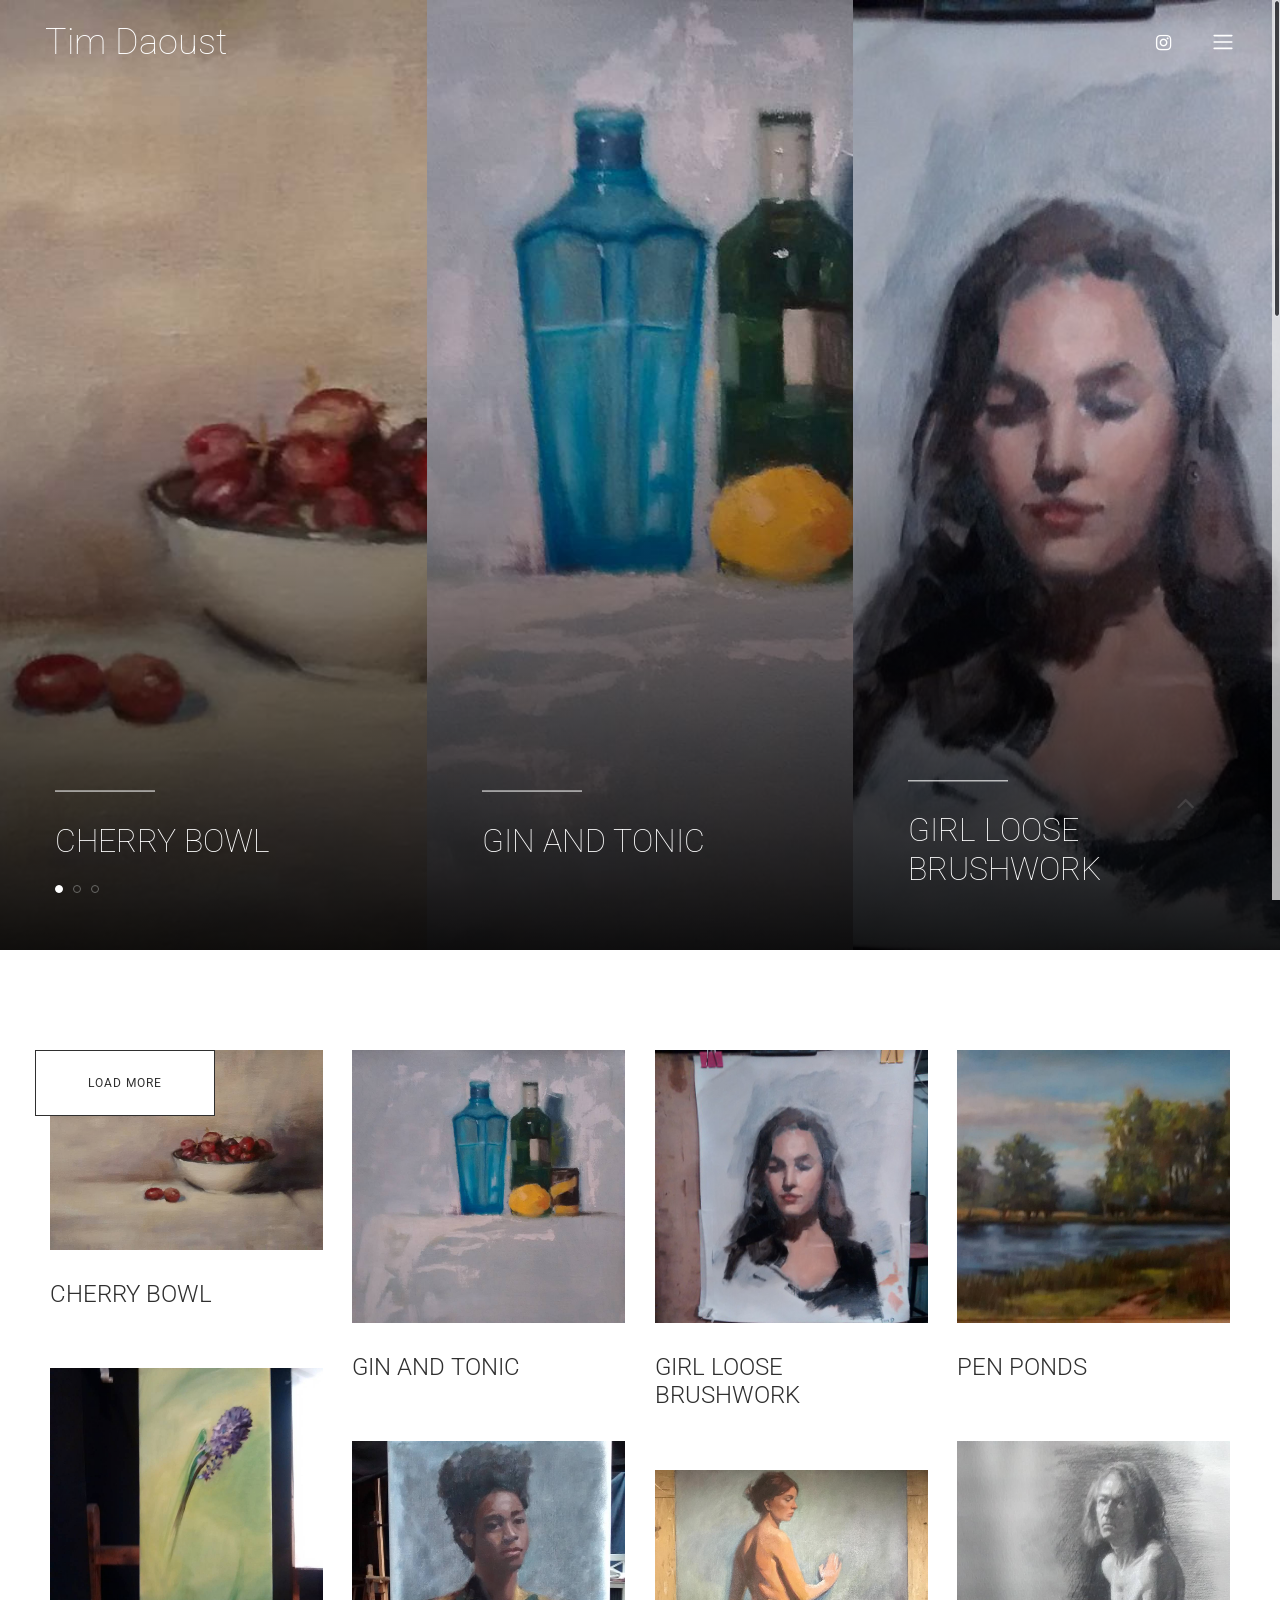
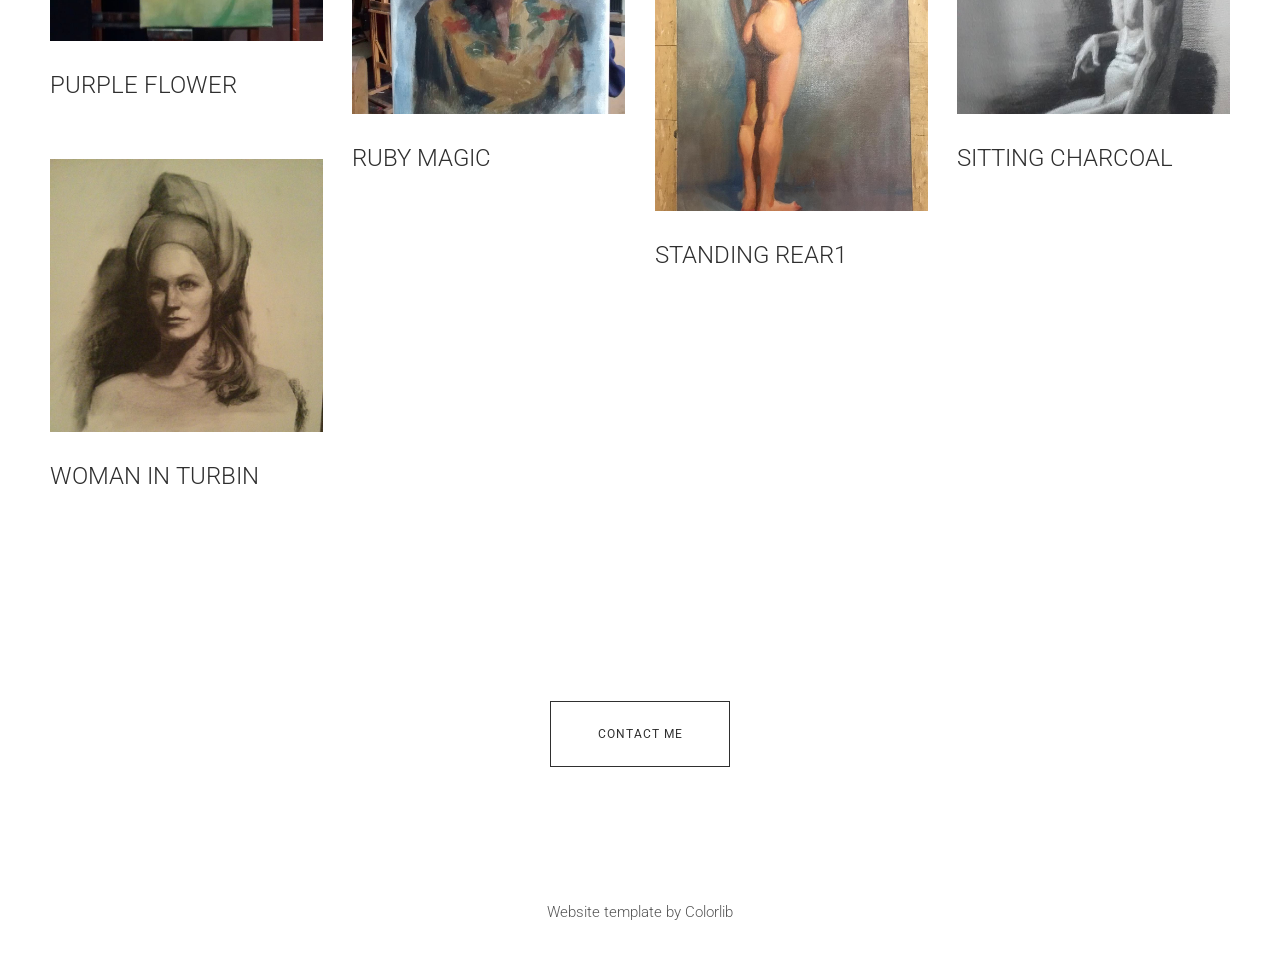
==== index.html @ 70761bc1 "Update website with better gallery support" ====
<!DOCTYPE html>
<html lang="en">

<head>
    <meta charset="UTF-8">
    <meta name="description" content="">
    <meta http-equiv="X-UA-Compatible" content="IE=edge">
    <meta name="viewport" content="width=device-width, initial-scale=1, shrink-to-fit=no">
    <!-- The above 4 meta tags *must* come first in the head; any other head content must come *after* these tags -->

    <!-- Title  -->
    <title>Tim Daoust</title>

    <!-- Favicon  -->
    <link rel="icon" href="img/core-img/favicon.ico">

    <!-- Style CSS -->
    <link rel="stylesheet" href="style.css">

</head>

<body>
    <!-- Preloader Start -->
    <div id="preloader">
        <div class="preload-content">
            <div id="sonar-load"></div>
        </div>
    </div>
    <!-- Preloader End -->

    <!-- Grids -->
    <div class="grids d-flex justify-content-between">
        <div class="grid1"></div>
        <div class="grid2"></div>
        <div class="grid3"></div>
        <div class="grid4"></div>
        <div class="grid5"></div>
        <div class="grid6"></div>
        <div class="grid7"></div>
        <div class="grid8"></div>
        <div class="grid9"></div>
    </div>

    <!-- ***** Main Menu Area Start ***** -->

    <div class="mainMenu d-flex align-items-center justify-content-between">
        <!-- Close Icon -->
        <div class="closeIcon">
            <i class="ti-close" aria-hidden="true"></i>
        </div>
        <!-- Logo Area -->
        <div class="logo-area">
            <a href="index.html">Tim Daoust</a>
        </div>
        <!-- Nav -->
        <div class="sonarNav wow fadeInUp" data-wow-delay="1s">
            <nav>
                <ul>
                    <li class="nav-item active">
                        <a class="nav-link" href="index.html">Home</a>
                    </li>
                    <li class="nav-item">
                        <a class="nav-link" href="about-me.html">About Me</a>
                    </li>
                    <li class="nav-item">
                        <a class="nav-link" href="services.html">Services</a>
                    </li>
                    <li class="nav-item">
                        <a class="nav-link" href="portfolio.html">Portfolio</a>
                    </li>
                    <li class="nav-item">
                        <a class="nav-link" href="contact.html">Contact</a>
                    </li>
                </ul>
            </nav>
        </div>
        <!-- Copwrite Text -->
        <div class="copywrite-text">
            <p><!-- Link back to Colorlib can't be removed. Template is licensed under CC BY 3.0. -->
 Website template by <a href="https://colorlib.com" target="_blank">Colorlib</a> under <a href="https://creativecommons.org/licenses/by-nc/3.0/us/" target="_blank"> CC 3.0 </a>.  
<!-- Link back to Colorlib can't be removed. Template is licensed under CC BY 3.0. -->
</p>
        </div>
    </div>
        <!-- ***** Main Menu Area End ***** -->

    <!-- ***** Header Area Start ***** -->

<header class="header-area">
        <div class="container-fluid">
            <div class="row">
                <div class="col-12">
                    <div class="menu-area d-flex justify-content-between">
                        <!-- Logo Area  -->
                        <div class="logo-area">
                            <a href="index.html">Tim Daoust</a>
                        </div>

                        <div class="menu-content-area d-flex align-items-center">
                            <!-- Header Social Area -->
                            <div class="header-social-area d-flex align-items-center">
                                <a href="#" data-toggle="tooltip" data-placement="bottom" title="Instagram"><i class="fa fa-instagram" aria-hidden="true"></i></a>
                            </div>
                            <!-- Menu Icon -->
                            <span class="navbar-toggler-icon" id="menuIcon"></span>
                        </div>
                    </div>
                </div>
            </div>
        </div>
    </header>    
    <!-- ***** Header Area End ***** -->

    <!-- ***** Hero Area Start ***** -->
    <section class="hero-area">
        <div class="hero-slides owl-carousel">


            <!-- Single Hero Slide -->
            <div class="single-hero-slide bg-img slide-background-overlay" style="background-image: url(img/portfolio-img/main_header/cherry_bowl.jpg);">
                <div class="container h-100">
                    <div class="row h-100 align-items-end">
                        <div class="col-12">
                            <div class="hero-slides-content">
                                <div class="line"></div>
                                <h2>CHERRY BOWL</h2>
                                <p> Details about this image</p>
                            </div>
                        </div>
                    </div>
                </div>
            </div>
            <!-- Single Hero Slide -->
            <div class="single-hero-slide bg-img slide-background-overlay" style="background-image: url(img/portfolio-img/main_header/gin_and_tonic.jpg);">
                <div class="container h-100">
                    <div class="row h-100 align-items-end">
                        <div class="col-12">
                            <div class="hero-slides-content">
                                <div class="line"></div>
                                <h2>GIN AND TONIC</h2>
                                <p> Details about this image</p>
                            </div>
                        </div>
                    </div>
                </div>
            </div>
            <!-- Single Hero Slide -->
            <div class="single-hero-slide bg-img slide-background-overlay" style="background-image: url(img/portfolio-img/main_header/girl_loose_brushwork.jpg);">
                <div class="container h-100">
                    <div class="row h-100 align-items-end">
                        <div class="col-12">
                            <div class="hero-slides-content">
                                <div class="line"></div>
                                <h2>GIRL LOOSE BRUSHWORK</h2>
                                <p> Details about this image</p>
                            </div>
                        </div>
                    </div>
                </div>
            </div>
            <!-- Single Hero Slide -->
            <div class="single-hero-slide bg-img slide-background-overlay" style="background-image: url(img/portfolio-img/main_header/pen_ponds.jpg);">
                <div class="container h-100">
                    <div class="row h-100 align-items-end">
                        <div class="col-12">
                            <div class="hero-slides-content">
                                <div class="line"></div>
                                <h2>PEN PONDS</h2>
                                <p> Details about this image</p>
                            </div>
                        </div>
                    </div>
                </div>
            </div>
            <!-- Single Hero Slide -->
            <div class="single-hero-slide bg-img slide-background-overlay" style="background-image: url(img/portfolio-img/main_header/purple_flower.jpg);">
                <div class="container h-100">
                    <div class="row h-100 align-items-end">
                        <div class="col-12">
                            <div class="hero-slides-content">
                                <div class="line"></div>
                                <h2>PURPLE FLOWER</h2>
                                <p> Details about this image</p>
                            </div>
                        </div>
                    </div>
                </div>
            </div>
            <!-- Single Hero Slide -->
            <div class="single-hero-slide bg-img slide-background-overlay" style="background-image: url(img/portfolio-img/main_header/ruby_magic.jpg);">
                <div class="container h-100">
                    <div class="row h-100 align-items-end">
                        <div class="col-12">
                            <div class="hero-slides-content">
                                <div class="line"></div>
                                <h2>RUBY MAGIC</h2>
                                <p> Details about this image</p>
                            </div>
                        </div>
                    </div>
                </div>
            </div>
            <!-- Single Hero Slide -->
            <div class="single-hero-slide bg-img slide-background-overlay" style="background-image: url(img/portfolio-img/main_header/sitting_charcoal.jpg);">
                <div class="container h-100">
                    <div class="row h-100 align-items-end">
                        <div class="col-12">
                            <div class="hero-slides-content">
                                <div class="line"></div>
                                <h2>SITTING CHARCOAL</h2>
                                <p> Details about this image</p>
                            </div>
                        </div>
                    </div>
                </div>
            </div>
            <!-- Single Hero Slide -->
            <div class="single-hero-slide bg-img slide-background-overlay" style="background-image: url(img/portfolio-img/main_header/standing_rear1.jpg);">
                <div class="container h-100">
                    <div class="row h-100 align-items-end">
                        <div class="col-12">
                            <div class="hero-slides-content">
                                <div class="line"></div>
                                <h2>STANDING REAR1</h2>
                                <p> Details about this image</p>
                            </div>
                        </div>
                    </div>
                </div>
            </div>
            <!-- Single Hero Slide -->
            <div class="single-hero-slide bg-img slide-background-overlay" style="background-image: url(img/portfolio-img/main_header/woman_in_turbin.jpg);">
                <div class="container h-100">
                    <div class="row h-100 align-items-end">
                        <div class="col-12">
                            <div class="hero-slides-content">
                                <div class="line"></div>
                                <h2>WOMAN IN TURBIN</h2>
                                <p> Details about this image</p>
                            </div>
                        </div>
                    </div>
                </div>
            </div>


        </div>
    </section>
    <!-- ***** Hero Area End ***** -->

    <!-- ***** Portfolio Area Start ***** -->
    <section class="sonar-projects-area" id="projects">
        <div class="container-fluid">
            <div class="row sonar-portfolio">


                <!-- Single gallery Item -->
                <div class="col-12 col-sm-6 col-lg-3 single_gallery_item landscapes studio wow fadeInUpBig" data-wow-delay="300ms">
                    <a class="gallery-img" href="img/portfolio-img/main_portfolio/cherry_bowl.jpg"><img src="img/portfolio-img/main_portfolio/cherry_bowl.jpg" alt=""></a>
                    <!-- Gallery Content -->
                    <div class="gallery-content">
                        <h4>CHERRY BOWL</h4>
                        <p></p>
                    </div>
                </div>	
                <!-- Single gallery Item -->
                <div class="col-12 col-sm-6 col-lg-3 single_gallery_item landscapes studio wow fadeInUpBig" data-wow-delay="300ms">
                    <a class="gallery-img" href="img/portfolio-img/main_portfolio/gin_and_tonic.jpg"><img src="img/portfolio-img/main_portfolio/gin_and_tonic.jpg" alt=""></a>
                    <!-- Gallery Content -->
                    <div class="gallery-content">
                        <h4>GIN AND TONIC</h4>
                        <p></p>
                    </div>
                </div>	
                <!-- Single gallery Item -->
                <div class="col-12 col-sm-6 col-lg-3 single_gallery_item landscapes studio wow fadeInUpBig" data-wow-delay="300ms">
                    <a class="gallery-img" href="img/portfolio-img/main_portfolio/girl_loose_brushwork.jpg"><img src="img/portfolio-img/main_portfolio/girl_loose_brushwork.jpg" alt=""></a>
                    <!-- Gallery Content -->
                    <div class="gallery-content">
                        <h4>GIRL LOOSE BRUSHWORK</h4>
                        <p></p>
                    </div>
                </div>	
                <!-- Single gallery Item -->
                <div class="col-12 col-sm-6 col-lg-3 single_gallery_item landscapes studio wow fadeInUpBig" data-wow-delay="300ms">
                    <a class="gallery-img" href="img/portfolio-img/main_portfolio/pen_ponds.jpg"><img src="img/portfolio-img/main_portfolio/pen_ponds.jpg" alt=""></a>
                    <!-- Gallery Content -->
                    <div class="gallery-content">
                        <h4>PEN PONDS</h4>
                        <p></p>
                    </div>
                </div>	
                <!-- Single gallery Item -->
                <div class="col-12 col-sm-6 col-lg-3 single_gallery_item landscapes studio wow fadeInUpBig" data-wow-delay="300ms">
                    <a class="gallery-img" href="img/portfolio-img/main_portfolio/purple_flower.jpg"><img src="img/portfolio-img/main_portfolio/purple_flower.jpg" alt=""></a>
                    <!-- Gallery Content -->
                    <div class="gallery-content">
                        <h4>PURPLE FLOWER</h4>
                        <p></p>
                    </div>
                </div>	
                <!-- Single gallery Item -->
                <div class="col-12 col-sm-6 col-lg-3 single_gallery_item landscapes studio wow fadeInUpBig" data-wow-delay="300ms">
                    <a class="gallery-img" href="img/portfolio-img/main_portfolio/ruby_magic.jpg"><img src="img/portfolio-img/main_portfolio/ruby_magic.jpg" alt=""></a>
                    <!-- Gallery Content -->
                    <div class="gallery-content">
                        <h4>RUBY MAGIC</h4>
                        <p></p>
                    </div>
                </div>	
                <!-- Single gallery Item -->
                <div class="col-12 col-sm-6 col-lg-3 single_gallery_item landscapes studio wow fadeInUpBig" data-wow-delay="300ms">
                    <a class="gallery-img" href="img/portfolio-img/main_portfolio/sitting_charcoal.jpg"><img src="img/portfolio-img/main_portfolio/sitting_charcoal.jpg" alt=""></a>
                    <!-- Gallery Content -->
                    <div class="gallery-content">
                        <h4>SITTING CHARCOAL</h4>
                        <p></p>
                    </div>
                </div>	
                <!-- Single gallery Item -->
                <div class="col-12 col-sm-6 col-lg-3 single_gallery_item landscapes studio wow fadeInUpBig" data-wow-delay="300ms">
                    <a class="gallery-img" href="img/portfolio-img/main_portfolio/standing_rear1.jpg"><img src="img/portfolio-img/main_portfolio/standing_rear1.jpg" alt=""></a>
                    <!-- Gallery Content -->
                    <div class="gallery-content">
                        <h4>STANDING REAR1</h4>
                        <p></p>
                    </div>
                </div>	
                <!-- Single gallery Item -->
                <div class="col-12 col-sm-6 col-lg-3 single_gallery_item landscapes studio wow fadeInUpBig" data-wow-delay="300ms">
                    <a class="gallery-img" href="img/portfolio-img/main_portfolio/woman_in_turbin.jpg"><img src="img/portfolio-img/main_portfolio/woman_in_turbin.jpg" alt=""></a>
                    <!-- Gallery Content -->
                    <div class="gallery-content">
                        <h4>WOMAN IN TURBIN</h4>
                        <p></p>
                    </div>
                </div>	


            <div class="row">
                <div class="col-12 text-center">
                    <a href="#" class="btn sonar-btn">Load More</a>
                </div>
            </div>
        </div>
    </section>
    <!-- ***** Portfolio Area End ***** -->

    <!-- ***** Call to Action Area Start ***** -->
    <div class="sonar-call-to-action-area section-padding-0-100">
        <div class="backEnd-content">
            <h2></h2>
        </div>
        <div class="container">
            <div class="row">
                <div class="col-12">
                    <div class="call-to-action-content wow fadeInUp" data-wow-delay="0.5s">
                        <a href="mailto:tim.daoust@gmail.com" class="btn sonar-btn mt-100">contact me</a>
                    </div>
                </div>
            </div>
        </div>
    </div>
    <!-- ***** Call to Action Area End ***** -->

    <!-- ***** Footer Area Start ***** -->
    <footer class="footer-area">
        <div class="container">
            <div class="row">
                <div class="col-12">
                    <!-- Copywrite Text -->
                    <div class="copywrite-text">
                        <p><!-- Link back to Colorlib can't be removed. Template is licensed under CC BY 3.0. -->
Website template by <a href="https://colorlib.com" target="_blank">Colorlib</a>
<!-- Link back to Colorlib can't be removed. Template is licensed under CC BY 3.0. -->
</p>
                    </div>
                </div>
            </div>
        </div>
    </footer>
    <!-- ***** Footer Area End ***** -->

    <!-- jQuery (Necessary for All JavaScript Plugins) -->
    <script src="js/jquery/jquery-2.2.4.min.js"></script>
    <!-- Popper js -->
    <script src="js/popper.min.js"></script>
    <!-- Bootstrap js -->
    <script src="js/bootstrap.min.js"></script>
    <!-- Plugins js -->
    <script src="js/plugins.js"></script>
    <!-- Active js -->
    <script src="js/active.js"></script>

</body>

</html>
---- style.css ----
/* [ -- Master Stylesheet -- ] */
/* ----------------------------------------------------------
:: Template Name: Sonar - Photography Template
:: Author: Colorlib
:: Author URL: https://colorlib.com
:: Version: 1.0
:: Created: March 09, 2018
:: Last Updated: March 09, 2018
---------------------------------------------------------- */
/* Variables */
/* mixin */
/* :: Import Fonts */
@import url("https://fonts.googleapis.com/css?family=Roboto:100,300,400,500,700");
/* :: Import All CSS */
@import url(css/bootstrap.min.css);
@import url(css/animate.css);
@import url(css/owl.carousel.css);
@import url(css/magnific-popup.css);
@import url(css/font-awesome.min.css);
@import url(css/themify-icons.css);
/* :: Base CSS */
* {
  margin: 0;
  padding: 0; }

body {
  font-family: "Roboto", sans-serif; }

h1,
h2,
h3,
h4,
h5,
h6 {
  color: #2f2f2f;
  font-weight: 300; }

p {
  color: #565656;
  font-size: 15px;
  line-height: 2;
  font-weight: 100; }

a {
  -webkit-transition-duration: 500ms;
  transition-duration: 500ms;
  text-decoration: none;
  outline: none;
  font-size: 14px;
  font-weight: 700; }
  a:hover, a:focus {
    -webkit-transition-duration: 500ms;
    transition-duration: 500ms;
    text-decoration: none;
    outline: none;
    font-size: 12px;
    font-weight: 400; }

#preloader {
  display: -webkit-box;
  display: -ms-flexbox;
  display: flex;
  -webkit-box-align: center;
  -ms-flex-align: center;
  -ms-grid-row-align: center;
  align-items: center;
  -webkit-box-pack: center;
  -ms-flex-pack: center;
  justify-content: center;
  background-color: #232323;
  position: fixed;
  width: 100%;
  height: 100%;
  z-index: 1000000; }

#sonar-load {
  width: 70px;
  height: 70px;
  border-radius: 50%;
  border: 3px;
  border-style: solid;
  border-color: transparent;
  border-top-color: #f8f5f5;
  -webkit-animation: sonar 2400ms linear infinite;
  animation: sonar 2400ms linear infinite;
  z-index: 999; }
  #sonar-load:before {
    content: "";
    position: absolute;
    top: 7.5px;
    left: 7.5px;
    right: 7.5px;
    bottom: 7.5px;
    border-radius: 50%;
    border: 3px;
    border-style: solid;
    border-color: transparent;
    border-top-color: #f8f5f5;
    -webkit-animation: sonar 2700ms linear infinite;
    animation: sonar 2700ms linear infinite; }
  #sonar-load:after {
    content: "";
    position: absolute;
    top: 20px;
    left: 20px;
    right: 20px;
    bottom: 20px;
    border-radius: 50%;
    border: 3px;
    border-style: solid;
    border-color: transparent;
    border-top-color: #f8f5f5;
    -webkit-animation: sonar 1800ms linear infinite;
    animation: sonar 1800ms linear infinite; }

@-webkit-keyframes sonar {
  0% {
    -webkit-transform: rotate(0deg);
    transform: rotate(0deg); }
  100% {
    -webkit-transform: rotate(360deg);
    transform: rotate(360deg); } }
@keyframes sonar {
  0% {
    -webkit-transform: rotate(0deg);
    transform: rotate(0deg); }
  100% {
    -webkit-transform: rotate(360deg);
    transform: rotate(360deg); } }
ul,
ol {
  margin: 0; }
  ul li,
  ol li {
    list-style: none; }

img {
  height: auto;
  max-width: 100%; }

.sonar-table {
  display: table;
  z-index: 9;
  position: absolute;
  width: 100%;
  height: 100%;
  margin: 0; }

.sonar-table-cell {
  display: table-cell;
  vertical-align: middle; }

.mt-15 {
  margin-top: 15px; }

.mt-30 {
  margin-top: 30px; }

.mt-50 {
  margin-top: 50px; }

.mt-70 {
  margin-top: 70px; }

.mt-100 {
  margin-top: 100px; }

.mb-15 {
  margin-bottom: 15px; }

.mb-30 {
  margin-bottom: 30px; }

.mb-50 {
  margin-bottom: 50px; }

.ml-15 {
  margin-left: 15px; }

.ml-30 {
  margin-left: 30px; }

.mr-15 {
  margin-right: 15px; }

.mr-30 {
  margin-right: 30px; }

.mb-70 {
  margin-bottom: 70px; }

.mb-100 {
  margin-bottom: 100px; }

.mt-230 {
  margin-top: 230px; }
  @media only screen and (max-width: 767px) {
    .mt-230 {
      margin-top: 100px; } }

.bg-img {
  background-position: center center;
  background-size: cover;
  background-repeat: no-repeat; }

.bg-transparent {
  background-color: transparent; }

.font-bold {
  font-weight: 700; }

.font-light {
  font-weight: 300; }

.height-500 {
  height: 500px !important; }

.height-600 {
  height: 600px !important; }

.height-700 {
  height: 700px !important; }

.height-800 {
  height: 800px !important; }

.mfp-wrap {
  z-index: 100000; }

.mfp-image-holder .mfp-close,
.mfp-iframe-holder .mfp-close {
  color: #ffffff;
  right: -30px;
  padding-right: 0;
  width: 30px;
  height: 30px;
  line-height: 25px;
  text-align: center;
  border: 2px solid #ffffff;
  border-radius: 50%;
  top: 10px; }

#scrollUp {
  background-color: #232323;
  border-radius: 50%;
  bottom: 60px;
  right: 60px;
  box-shadow: 0 2px 6px 0 rgba(0, 0, 0, 0.3);
  color: #ffffff;
  font-size: 30px;
  height: 70px;
  text-align: center;
  width: 70px;
  line-height: 66px;
  -webkit-transition-duration: 500ms;
  transition-duration: 500ms; }
  #scrollUp:hover {
    background-color: #192a56; }
  @media only screen and (min-width: 768px) and (max-width: 991px) {
    #scrollUp {
      bottom: 30px;
      right: 30px;
      height: 50px;
      width: 50px;
      line-height: 46px; } }
  @media only screen and (max-width: 767px) {
    #scrollUp {
      bottom: 30px;
      right: 30px;
      height: 50px;
      width: 50px;
      line-height: 46px; } }

.section-padding-100 {
  padding: 100px 0; }

.section-padding-50 {
  padding: 50px 0; }

.section-padding-50-0 {
  padding: 50px 0 0 0; }

.section-padding-100-70 {
  padding: 100px 0 70px; }

.section-padding-100-50 {
  padding: 100px 0 50px; }

.section-padding-100-0 {
  padding: 100px 0 0; }

.section-padding-0-100 {
  padding: 0 0 100px; }

.section-padding-100-20 {
  padding: 100px 0 20px 0; }

.bg-gray {
  background-color: #f8f5f5; }

.nicescroll-rails {
  z-index: 999999 !important; }

.section-heading {
  text-align: center;
  margin-bottom: 80px;
  position: relative;
  z-index: 1; }
  .section-heading .line {
    width: 100px;
    height: 1px;
    background-color: #232323;
    margin-bottom: 30px;
    display: block; }
  .section-heading h2 {
    font-size: 48px;
    margin-bottom: 0;
    font-weight: 100;
    line-height: 1.5; }
    .section-heading h2 span {
      font-weight: 400; }
    @media only screen and (min-width: 768px) and (max-width: 991px) {
      .section-heading h2 {
        font-size: 36px; } }
    @media only screen and (max-width: 767px) {
      .section-heading h2 {
        font-size: 30px; } }

.sonar-btn {
  position: relative;
  z-index: 1;
  min-width: 180px;
  height: 66px;
  border: 1px solid;
  border-color: #2f2f2f;
  text-transform: uppercase;
  color: #2f2f2f;
  font-size: 12px;
  letter-spacing: 1px;
  border-radius: 0;
  line-height: 64px;
  padding: 0;
  background-color: #ffffff; }
  .sonar-btn:hover, .sonar-btn:focus {
    background-color: #2f2f2f;
    font-size: 12px;
    color: #ffffff; }
  .sonar-btn.white-btn {
    border-color: #ffffff;
    color: #ffffff;
    background-color: transparent; }
    .sonar-btn.white-btn:hover, .sonar-btn.white-btn:focus {
      background-color: #ffffff;
      color: #2f2f2f; }
  .sonar-btn.btn-2 {
    background-color: #2f2f2f;
    font-size: 12px;
    color: #ffffff; }
  .sonar-btn.btn-3 {
    background-color: #232323;
    color: #ffffff; }
    .sonar-btn.btn-3::before {
      position: absolute;
      width: 100%;
      height: 100%;
      background-color: transparent;
      border: 1px solid;
      border-color: #232323;
      right: -6px;
      bottom: -6px;
      content: '';
      z-index: -100; }
    .sonar-btn.btn-3:hover, .sonar-btn.btn-3:focus {
      background-color: #232323;
      color: #ffffff; }

.bg-overlay {
  position: relative;
  z-index: 1; }
  .bg-overlay::after {
    position: absolute;
    z-index: -1;
    top: 0;
    left: 0;
    width: 100%;
    height: 100%;
    background-color: #2f2f2f;
    opacity: 0.85;
    content: ''; }

.bg-overlay-black {
  position: relative;
  z-index: 1; }
  .bg-overlay-black::after {
    position: absolute;
    z-index: 1;
    top: 0;
    left: 0;
    width: 100%;
    height: 100%;
    background-color: #000;
    opacity: 0.85;
    content: ''; }

.bg-overlay-white {
  position: relative;
  z-index: 1; }
  .bg-overlay-white::after {
    position: absolute;
    z-index: -2;
    top: 0;
    left: 0;
    width: 100%;
    height: 100%;
    background-color: rgba(230, 241, 255, 0.5);
    content: ''; }

.slide-background-overlay {
  position: relative;
  z-index: 1;
  bottom: 0;
  left: 0;
  width: 100%;
  height: 60%; }
  .slide-background-overlay::after {
    content: '';
    position: absolute;
    height: 60%;
    width: 100%;
    z-index: -1;
    bottom: 0;
    left: 0;
    background: rgba(0, 0, 0, 0.9);
    background: -webkit-linear-gradient(bottom, rgba(0, 0, 0, 0.9) 0%, rgba(0, 0, 0, 0.1) 90%, rgba(0, 0, 0, 0) 100%);
    background: linear-gradient(to top, rgba(0, 0, 0, 0.9) 0%, rgba(0, 0, 0, 0.1) 90%, rgba(0, 0, 0, 0) 100%); }

.grids {
  position: fixed;
  width: 100%;
  height: 100%;
  z-index: -1; }
  .grids div {
    width: 1px;
    height: 100%;
    background-color: #e0e3e4; }
    .grids div:nth-child(5) {
      background-color: #bababa; }
    .grids div:first-child, .grids div:last-child {
      background-color: transparent; }

/* :: Header Area CSS */
.header-area {
  position: fixed;
  z-index: 995;
  top: 0;
  left: 0;
  width: 100%;
  height: auto;
  -webkit-transition-duration: 500ms;
  transition-duration: 500ms;
  background-color: transparent;
  padding: 15px 30px; }
  .header-area .logo-area a {
    color: #ffffff;
    font-size: 36px;
    font-weight: 100; }
    @media only screen and (max-width: 767px) {
      .header-area .logo-area a {
        font-size: 24px; } }
  .header-area .menu-content-area .header-social-area {
    margin-right: 30px; }
    .header-area .menu-content-area .header-social-area a {
      font-size: 18px;
      padding: 0 10px;
      color: #ffffff; }
      @media only screen and (max-width: 767px) {
        .header-area .menu-content-area .header-social-area a {
          padding: 0 5px;
          font-size: 14px; } }
    @media only screen and (max-width: 767px) {
      .header-area .menu-content-area .header-social-area {
        margin-right: 15px; } }
  .header-area.sticky {
    background-color: #232323; }
  @media only screen and (max-width: 767px) {
    .header-area {
      padding: 10px 0; } }

.navbar-toggler-icon {
  background-image: url("data:image/svg+xml;charset=utf8,%3Csvg viewBox='0 0 30 30' xmlns='http://www.w3.org/2000/svg'%3E%3Cpath stroke='rgba(255, 255, 255, 1)' stroke-width='2' stroke-linecap='round' stroke-miterlimit='10' d='M4 7h22M4 15h22M4 23h22'/%3E%3C/svg%3E");
  cursor: pointer; }

.mainMenu {
  position: fixed;
  width: 480px;
  height: 100%;
  top: 0;
  right: -500px;
  background-color: #232323;
  z-index: 99999;
  text-align: center;
  -webkit-box-orient: vertical;
  -webkit-box-direction: normal;
  -ms-flex-direction: column;
  flex-direction: column;
  padding: 50px 15px;
  -webkit-transition-duration: 800ms;
  transition-duration: 800ms;
  box-shadow: 0 0 40px rgba(0, 0, 0, 0.2); }
  .mainMenu .closeIcon {
    position: absolute;
    right: 50px;
    top: 50px;
    z-index: 9;
    color: #ffffff;
    font-size: 20px;
    cursor: pointer;
    -webkit-transition-duration: 750ms;
    transition-duration: 750ms; }
    .mainMenu .closeIcon:hover {
      -webkit-transform: rotate(180deg);
      transform: rotate(180deg); }
    @media only screen and (max-width: 767px) {
      .mainMenu .closeIcon {
        right: 30px;
        top: 30px; } }
  .mainMenu .logo-area a {
    color: #ffffff;
    font-size: 30px;
    display: block;
    font-weight: 100; }
    @media only screen and (max-width: 767px) {
      .mainMenu .logo-area a {
        font-size: 24px; } }
  .mainMenu .copywrite-text p {
    margin-bottom: 0;
    color: #ffffff; }
    @media only screen and (max-width: 767px) {
      .mainMenu .copywrite-text p {
        font-size: 14px; } }
  .mainMenu .copywrite-text a {
    font-weight: 100;
    color: #ffffff; }
    .mainMenu .copywrite-text a:hover, .mainMenu .copywrite-text a:focus {
      font-size: 14px; }
  .mainMenu .nav-link {
    color: #ffffff;
    font-size: 18px;
    position: relative;
    z-index: 1;
    font-weight: 300;
    padding: 12px 15px; }
    @media only screen and (max-width: 767px) {
      .mainMenu .nav-link {
        font-size: 14px;
        padding: 10px; } }
    .mainMenu .nav-link::after {
      content: '';
      bottom: 0;
      width: 30px;
      height: 1px;
      background-color: rgba(255, 255, 255, 0.5);
      left: 50%;
      -webkit-transform: translateX(-50%);
      transform: translateX(-50%);
      position: absolute;
      z-index: 5;
      -webkit-transition-duration: 500ms;
      transition-duration: 500ms; }
    .mainMenu .nav-link:hover::after, .mainMenu .nav-link:focus::after {
      width: 70px;
      background-color: white; }
  @media only screen and (min-width: 992px) and (max-width: 1199px) {
    .mainMenu {
      padding: 30px 15px; } }
  @media only screen and (min-width: 768px) and (max-width: 991px) {
    .mainMenu {
      padding: 30px 15px; } }
  @media only screen and (max-width: 767px) {
    .mainMenu {
      padding: 15px;
      width: 300px; } }

/* :: Menu Open CSS */
.menu-open .mainMenu {
  right: 0; }

/* :: Hero Slides Area CSS */
.hero-slides .single-hero-slide {
  height: 950px;
  position: relative;
  z-index: 1;
  padding: 0 40px 100px;
  -webkit-transition-duration: 800ms;
  transition-duration: 800ms;
  overflow: visible;
  cursor: pointer; }
  .hero-slides .single-hero-slide .hero-slides-content {
    position: relative;
    z-index: 1;
    -webkit-transform: translateY(75%);
    transform: translateY(75%);
    -webkit-transition-duration: 800ms;
    transition-duration: 800ms;
    bottom: 0; }
    .hero-slides .single-hero-slide .hero-slides-content .line {
      width: 100px;
      height: 1px;
      background-color: #ffffff;
      margin-bottom: 30px;
      display: block; }
    .hero-slides .single-hero-slide .hero-slides-content h2 {
      color: #ffffff;
      font-weight: 100; }
    .hero-slides .single-hero-slide .hero-slides-content p {
      color: #ffffff;
      margin-bottom: 0;
      -webkit-transition-duration: 500ms;
      transition-duration: 500ms;
      margin-top: 140px; }
  .hero-slides .single-hero-slide:hover .hero-slides-content {
    -webkit-transform: translateY(0%);
    transform: translateY(0%); }
  .hero-slides .single-hero-slide:hover p {
    margin-top: 40px; }
  @media only screen and (min-width: 992px) and (max-width: 1199px) {
    .hero-slides .single-hero-slide {
      height: 800px; } }
  @media only screen and (min-width: 768px) and (max-width: 991px) {
    .hero-slides .single-hero-slide {
      height: 700px; } }
  @media only screen and (max-width: 767px) {
    .hero-slides .single-hero-slide {
      height: 550px; } }
.hero-slides .owl-dots {
  position: absolute;
  left: 50px;
  bottom: 50px; }
  .hero-slides .owl-dots .owl-dot {
    width: 8px;
    height: 8px;
    border: 1px solid #6a6a67;
    margin: 0 5px;
    border-radius: 50%;
    display: inline-block; }
    .hero-slides .owl-dots .owl-dot.active {
      border: 1px solid #ffffff;
      background-color: #ffffff; }

/* :: Portfolio Area CSS */
.portfolio-area {
  overflow-x: hidden; }
  .portfolio-area .portfolio-title h2 {
    font-size: 56px;
    text-align: center;
    font-weight: 100; }
    .portfolio-area .portfolio-title h2 span {
      font-weight: 400; }
    @media only screen and (min-width: 768px) and (max-width: 991px) {
      .portfolio-area .portfolio-title h2 {
        font-size: 36px; } }
    @media only screen and (max-width: 767px) {
      .portfolio-area .portfolio-title h2 {
        font-size: 30px; } }

.single-portfolio-item {
  position: relative;
  z-index: 1; }
  .single-portfolio-item .backend-content .dots {
    position: absolute;
    z-index: -1;
    top: -100px;
    left: -150px; }
  .single-portfolio-item .backend-content h2 {
    position: absolute;
    font-size: 230px;
    color: #f0f0f0;
    z-index: -10;
    top: -170px;
    right: 40%; }
    @media only screen and (min-width: 992px) and (max-width: 1199px) {
      .single-portfolio-item .backend-content h2 {
        font-size: 170px;
        top: -120px; } }
    @media only screen and (min-width: 768px) and (max-width: 991px) {
      .single-portfolio-item .backend-content h2 {
        font-size: 80px;
        top: -50px; } }
    @media only screen and (max-width: 767px) {
      .single-portfolio-item .backend-content h2 {
        font-size: 80px;
        top: -50px; } }
  .single-portfolio-item .portfolio-meta {
    padding-top: 30px; }
    .single-portfolio-item .portfolio-meta p {
      font-weight: 500;
      font-size: 14px;
      margin-bottom: 5px; }
    .single-portfolio-item .portfolio-meta h2 {
      font-size: 30px; }
      @media only screen and (max-width: 767px) {
        .single-portfolio-item .portfolio-meta h2 {
          font-size: 24px; } }
  .single-portfolio-item.portfolio-item-2 .backend-content .dots {
    position: absolute;
    z-index: -1;
    top: 0;
    left: auto;
    right: -150px; }
  .single-portfolio-item.portfolio-item-3 .backend-content .dots {
    top: 0;
    left: -200px;
    right: auto;
    -webkit-transform: rotate(90deg);
    transform: rotate(90deg); }
  .single-portfolio-item.portfolio-item-3 .backend-content h2 {
    top: -180px;
    left: 30%;
    right: auto; }
    @media only screen and (min-width: 992px) and (max-width: 1199px) {
      .single-portfolio-item.portfolio-item-3 .backend-content h2 {
        top: -130px; } }
    @media only screen and (min-width: 768px) and (max-width: 991px) {
      .single-portfolio-item.portfolio-item-3 .backend-content h2 {
        top: -90px;
        font-size: 100px; } }
    @media only screen and (max-width: 767px) {
      .single-portfolio-item.portfolio-item-3 .backend-content h2 {
        top: -70px; } }
  @media only screen and (max-width: 767px) {
    .single-portfolio-item.portfolio-item-3 {
      margin-bottom: 100px; } }
  .single-portfolio-item.portfolio-item-4 {
    top: -220px; }
    .single-portfolio-item.portfolio-item-4 .backend-content .dots {
      top: auto;
      bottom: -130px;
      left: 70%;
      right: auto;
      -webkit-transform: rotate(90deg);
      transform: rotate(90deg); }
    @media only screen and (max-width: 767px) {
      .single-portfolio-item.portfolio-item-4 {
        top: 0;
        margin-bottom: 100px; } }
  .single-portfolio-item.portfolio-item-5 {
    top: -450px;
    height: 0; }
    @media only screen and (max-width: 767px) {
      .single-portfolio-item.portfolio-item-5 {
        top: 0;
        height: auto;
        margin-bottom: 100px; } }
    @media only screen and (min-width: 768px) and (max-width: 991px) {
      .single-portfolio-item.portfolio-item-5 {
        top: -230px; } }
  .single-portfolio-item.portfolio-item-6 {
    top: 0;
    height: 0; }
    @media only screen and (max-width: 767px) {
      .single-portfolio-item.portfolio-item-6 {
        height: auto;
        margin-bottom: 100px; } }
  .single-portfolio-item.portfolio-item-7 {
    margin-top: 50px; }
    .single-portfolio-item.portfolio-item-7 .backend-content .dots {
      position: absolute;
      z-index: -1;
      top: auto;
      bottom: 0;
      left: auto;
      right: -150px; }
    .single-portfolio-item.portfolio-item-7 .backend-content h2 {
      top: -180px;
      left: 30%;
      right: auto; }
      @media only screen and (min-width: 992px) and (max-width: 1199px) {
        .single-portfolio-item.portfolio-item-7 .backend-content h2 {
          top: -100px; } }
      @media only screen and (max-width: 767px) {
        .single-portfolio-item.portfolio-item-7 .backend-content h2 {
          top: -60px; } }

/* :: Call to Action Area CSS */
.call-to-action-content {
  text-align: center; }
  .call-to-action-content h2 {
    font-weight: 100;
    font-size: 72px;
    margin-bottom: 15px; }
    @media only screen and (min-width: 992px) and (max-width: 1199px) {
      .call-to-action-content h2 {
        font-size: 55px; } }
    @media only screen and (min-width: 768px) and (max-width: 991px) {
      .call-to-action-content h2 {
        font-size: 36px; } }
    @media only screen and (max-width: 767px) {
      .call-to-action-content h2 {
        font-size: 30px; } }
  .call-to-action-content h5 {
    font-size: 48px;
    margin-bottom: 0; }
    @media only screen and (min-width: 768px) and (max-width: 991px) {
      .call-to-action-content h5 {
        font-size: 30px; } }
    @media only screen and (max-width: 767px) {
      .call-to-action-content h5 {
        font-size: 24px; } }

.sonar-call-to-action-area {
  position: relative;
  z-index: 1;
  overflow: hidden; }
  .sonar-call-to-action-area .backEnd-content h2 {
    position: absolute;
    font-size: 230px;
    color: #f0f0f0;
    z-index: -1;
    top: -30px;
    left: -3%; }
    @media only screen and (min-width: 992px) and (max-width: 1199px) {
      .sonar-call-to-action-area .backEnd-content h2 {
        font-size: 170px;
        top: 0; } }
    @media only screen and (min-width: 768px) and (max-width: 991px) {
      .sonar-call-to-action-area .backEnd-content h2 {
        font-size: 150px;
        top: 0; } }
    @media only screen and (max-width: 767px) {
      .sonar-call-to-action-area .backEnd-content h2 {
        font-size: 100px; } }

/* :: Footer CSS */
.footer-area {
  position: relative;
  z-index: 1;
  overflow: hidden; }
  .footer-area .copywrite-text {
    padding: 30px;
    text-align: center; }
    .footer-area .copywrite-text p {
      font-weight: 300;
      margin-bottom: 0; }
    .footer-area .copywrite-text a {
      color: #565656;
      font-weight: 300;
      font-size: 15px; }
      .footer-area .copywrite-text a:hover, .footer-area .copywrite-text a:focus {
        font-size: 15px; }
  .footer-area .backEnd-content .dots {
    position: absolute;
    right: -50px;
    top: 0;
    z-index: -1; }
  .footer-area .backEnd-content h2 {
    position: absolute;
    font-size: 230px;
    color: #f0f0f0;
    z-index: -1;
    top: -50px;
    left: -50px; }
    @media only screen and (min-width: 992px) and (max-width: 1199px) {
      .footer-area .backEnd-content h2 {
        font-size: 170px; } }
    @media only screen and (min-width: 768px) and (max-width: 991px) {
      .footer-area .backEnd-content h2 {
        font-size: 120px;
        top: 0; } }
    @media only screen and (max-width: 767px) {
      .footer-area .backEnd-content h2 {
        font-size: 80px;
        top: 0;
        left: -30px; } }

/* :: Hero Area CSS */
.hero-area {
  background-color: #232323;
  position: relative;
  z-index: 1;
  overflow: hidden;
  -ms-flex-wrap: wrap;
  flex-wrap: wrap; }
  .hero-area .backEnd-content .dots {
    position: absolute;
    right: -200px;
    top: 50%;
    z-index: -2;
    opacity: 0.1;
    -webkit-transform: translateY(-50%);
    transform: translateY(-50%); }
  .hero-area .hero-thumbnail,
  .hero-area .hero-content {
    -webkit-box-flex: 0;
    -ms-flex: 0 0 50%;
    flex: 0 0 50%;
    min-width: 50%;
    position: relative;
    z-index: 1; }
    @media only screen and (max-width: 767px) {
      .hero-area .hero-thumbnail,
      .hero-area .hero-content {
        -webkit-box-flex: 0;
        -ms-flex: 0 0 100%;
        flex: 0 0 100%;
        min-width: 100%; } }
  .hero-area .hero-content {
    height: 880px;
    padding: 100px 0; }
    .hero-area .hero-content .line {
      width: 100px;
      height: 1px;
      background-color: #ffffff;
      margin-bottom: 30px;
      display: block; }
    .hero-area .hero-content h2 {
      color: #ffffff;
      font-size: 48px;
      margin-bottom: 25px; }
      @media only screen and (min-width: 992px) and (max-width: 1199px) {
        .hero-area .hero-content h2 {
          font-size: 40px; } }
      @media only screen and (min-width: 768px) and (max-width: 991px) {
        .hero-area .hero-content h2 {
          font-size: 30px; } }
      @media only screen and (max-width: 767px) {
        .hero-area .hero-content h2 {
          font-size: 30px; } }
    .hero-area .hero-content p {
      color: #ffffff;
      margin-bottom: 30px; }
    .hero-area .hero-content.aboutUs {
      height: 1100px; }
      @media only screen and (max-width: 767px) {
        .hero-area .hero-content.aboutUs {
          height: auto; } }
    @media only screen and (max-width: 767px) {
      .hero-area .hero-content {
        height: auto; } }
  .hero-area .hero-thumbnail.aboutUs::before {
    position: absolute;
    width: 100%;
    height: 100px;
    bottom: 0;
    left: 0;
    background-color: #ffffff;
    content: '';
    z-index: 1; }
    @media only screen and (max-width: 767px) {
      .hero-area .hero-thumbnail.aboutUs::before {
        display: none; } }
  @media only screen and (max-width: 767px) {
    .hero-area .hero-thumbnail {
      height: 400px; } }

/* :: Service Area CSS */
.single-services-area {
  position: relative;
  z-index: 1;
  margin-bottom: 50px; }
  .single-services-area img {
    margin-bottom: 20px; }
  .single-services-area h4 {
    font-size: 28px;
    margin-bottom: 40px; }
  .single-services-area p {
    margin-bottom: 0; }

/* :: Testimonials Area CSS */
.sonar-testimonials-area {
  position: relative;
  z-index: 1;
  padding: 70px 0;
  margin: 0 50px; }
  .sonar-testimonials-area::before {
    position: absolute;
    width: 20%;
    height: 100%;
    left: 0;
    top: 0;
    background-color: #ffffff;
    content: ''; }
  .sonar-testimonials-area .testimonial-content {
    padding: 100px 80px 100px 200px;
    position: relative;
    z-index: 1;
    left: -15px;
    box-shadow: -10px 10px 40px rgba(0, 0, 0, 0.15); }
    @media only screen and (min-width: 992px) and (max-width: 1199px) {
      .sonar-testimonials-area .testimonial-content {
        padding: 100px 80px 100px 130px; } }
    @media only screen and (max-width: 767px) {
      .sonar-testimonials-area .testimonial-content {
        padding: 50px 15px 50px 15px; } }
  .sonar-testimonials-area .single-tes-slide p {
    margin-bottom: 40px;
    font-style: italic; }
  .sonar-testimonials-area .single-tes-slide h6 {
    margin-bottom: 0;
    font-style: italic; }
  .sonar-testimonials-area .owl-dots {
    position: absolute;
    top: 0;
    left: -100px;
    z-index: 10;
    -webkit-transform: translateY(-50%);
    transform: translateY(-50%); }
    .sonar-testimonials-area .owl-dots .owl-dot {
      width: 8px;
      height: 8px;
      border: 1px solid #6a6a67;
      border-radius: 50%;
      margin: 8px 0;
      display: block; }
      .sonar-testimonials-area .owl-dots .owl-dot.active {
        border-color: #232323;
        background-color: #232323; }
    @media only screen and (min-width: 992px) and (max-width: 1199px) {
      .sonar-testimonials-area .owl-dots {
        top: 20%; } }
    @media only screen and (min-width: 768px) and (max-width: 991px) {
      .sonar-testimonials-area .owl-dots {
        top: 30%; } }
    @media only screen and (max-width: 767px) {
      .sonar-testimonials-area .owl-dots {
        display: none; } }
  @media only screen and (max-width: 767px) {
    .sonar-testimonials-area {
      margin: 0 15px; } }

/* :: Portfolio Area CSS */
.sonar-projects-area {
  position: relative;
  z-index: 1;
  padding: 100px 35px 50px; }
  .sonar-projects-area .single_gallery_item {
    position: relative;
    z-index: 1;
    margin-bottom: 50px; }
    .sonar-projects-area .single_gallery_item .gallery-content {
      padding-top: 30px; }
      .sonar-projects-area .single_gallery_item .gallery-content h4 {
        margin-bottom: 10px; }
        @media only screen and (max-width: 767px) {
          .sonar-projects-area .single_gallery_item .gallery-content h4 {
            font-size: 20px; } }
      .sonar-projects-area .single_gallery_item .gallery-content p {
        margin-bottom: 0; }

.sonar-portfolio-menu {
  position: absolute;
  bottom: 40px;
  right: 0;
  width: 50%;
  z-index: 100; }
  .sonar-portfolio-menu .btn {
    padding: 5px 0;
    border: none;
    border-bottom: 2px solid;
    border-color: transparent;
    background-color: transparent;
    color: #ffffff;
    border-radius: 0;
    margin: 0 20px; }
    .sonar-portfolio-menu .btn.active {
      border-color: #ffffff; }
    .sonar-portfolio-menu .btn:hover, .sonar-portfolio-menu .btn:focus {
      box-shadow: none; }
    @media only screen and (min-width: 992px) and (max-width: 1199px) {
      .sonar-portfolio-menu .btn {
        margin: 0 10px; } }
    @media only screen and (min-width: 768px) and (max-width: 991px) {
      .sonar-portfolio-menu .btn {
        margin: 0 5px;
        font-size: 14px; } }
    @media only screen and (max-width: 767px) {
      .sonar-portfolio-menu .btn {
        margin: 0 5px;
        font-size: 14px; } }
  @media only screen and (max-width: 767px) {
    .sonar-portfolio-menu {
      width: 100%;
      bottom: 20px; } }

/* :: Blog Area CSS */
.sonar-blog-area,
.sonar-contact-area {
  position: relative;
  z-index: 1;
  overflow: hidden; }
  .sonar-blog-area .backEnd-content .dots,
  .sonar-contact-area .backEnd-content .dots {
    position: absolute;
    top: -50px;
    right: -200px; }

.single-blog-area {
  position: relative;
  z-index: 1; }
  .single-blog-area .blog-post-thumbnail {
    position: relative;
    z-index: 1; }
    .single-blog-area .blog-post-thumbnail .post-date a {
      position: absolute;
      width: 45px;
      height: auto;
      padding: 15px 10px;
      background-color: #000;
      top: -20px;
      left: 25px;
      font-weight: 100;
      color: #ffffff;
      text-align: center;
      line-height: 2;
      font-size: 15px; }
      .single-blog-area .blog-post-thumbnail .post-date a:hover, .single-blog-area .blog-post-thumbnail .post-date a:focus {
        font-weight: 100;
        font-size: 15px; }
  .single-blog-area .post-content {
    padding-top: 60px; }
    .single-blog-area .post-content .headline {
      font-size: 28px;
      margin-bottom: 5px;
      font-weight: 300;
      color: #2f2f2f; }
      .single-blog-area .post-content .headline:hover, .single-blog-area .post-content .headline:focus {
        font-weight: 300; }
    .single-blog-area .post-content .post-meta {
      margin-bottom: 50px; }
      .single-blog-area .post-content .post-meta a {
        font-size: 12px;
        font-weight: 500;
        color: #2f2f2f; }
        .single-blog-area .post-content .post-meta a:hover, .single-blog-area .post-content .post-meta a:focus {
          font-size: 12px;
          font-weight: 500; }
    .single-blog-area .post-content p {
      margin-bottom: 0; }

.search-widget-area form {
  position: relative;
  z-index: 1; }
  .search-widget-area form input {
    width: 100%;
    height: 42px;
    font-size: 12px;
    font-style: italic;
    border: none;
    border-radius: 0;
    border-bottom: 2px solid #f3f4fa;
    padding: 0 15px;
    background-color: transparent; }
  .search-widget-area form button {
    width: 50px;
    height: 42px;
    background-color: #232323;
    color: #ffffff;
    font-size: 16px;
    border: none;
    position: absolute;
    top: 0;
    right: 0;
    z-index: 10; }

.sonar-catagories-widget-area h6 {
  margin-bottom: 15px; }
.sonar-catagories-widget-area .catagories-menu li a {
  padding: 10px 0 10px 40px;
  font-size: 12px;
  font-weight: 300;
  color: #565656;
  display: block; }

.latest-news-widget-area h6 {
  margin-bottom: 25px; }
.latest-news-widget-area .widget-single-blog-post {
  margin-bottom: 30px; }
  .latest-news-widget-area .widget-single-blog-post .widget-post-content a {
    font-size: 15px;
    color: #2f2f2f;
    margin-bottom: 5px;
    font-weight: 300; }
    .latest-news-widget-area .widget-single-blog-post .widget-post-content a:hover, .latest-news-widget-area .widget-single-blog-post .widget-post-content a:focus {
      font-size: 15px;
      font-weight: 300; }
  .latest-news-widget-area .widget-single-blog-post .widget-post-content p {
    font-size: 12px;
    margin-bottom: 0; }

/* :: Contact Area CSS */
.contact-form h2 {
  font-size: 72px;
  margin-bottom: 15px;
  font-weight: 100; }
  @media only screen and (min-width: 992px) and (max-width: 1199px) {
    .contact-form h2 {
      font-size: 55px; } }
  @media only screen and (min-width: 768px) and (max-width: 991px) {
    .contact-form h2 {
      font-size: 36px; } }
  @media only screen and (max-width: 767px) {
    .contact-form h2 {
      font-size: 30px; } }
.contact-form h4 {
  font-size: 48px;
  margin-bottom: 80px; }
  @media only screen and (min-width: 768px) and (max-width: 991px) {
    .contact-form h4 {
      font-size: 30px; } }
  @media only screen and (max-width: 767px) {
    .contact-form h4 {
      font-size: 24px; } }
.contact-form .form-group {
  margin-bottom: 30px; }
.contact-form .form-control {
  width: 100%;
  height: 60px;
  padding: 0 15px;
  border: none;
  border-bottom: 1px solid;
  border-color: #c0c0c0;
  border-radius: 0;
  font-size: 12px;
  font-style: italic;
  color: #2f2f2f;
  background-color: transparent; }
  .contact-form .form-control:focus, .contact-form .form-control:hover {
    box-shadow: none; }
.contact-form textarea {
  margin-bottom: 50px; }
  .contact-form textarea.form-control {
    height: 220px;
    padding: 15px; }

.map-area {
  position: relative;
  z-index: 1;
  margin: 0 50px; }
  .map-area #googleMap {
    width: 100%;
    height: 540px; }
    @media only screen and (max-width: 767px) {
      .map-area #googleMap {
        height: 400px; } }
  @media only screen and (max-width: 767px) {
    .map-area {
      margin: 0 20px; } }

/* :: About Area CSS */
.sonar-about-us-area {
  position: relative;
  z-index: 1;
  padding: 120px 0;
  overflow: hidden; }
  .sonar-about-us-area::after {
    content: "";
    width: 50%;
    height: 100%;
    top: 0;
    left: 0;
    background-color: #ffffff;
    position: absolute;
    z-index: -5; }
  .sonar-about-us-area.second-part {
    position: relative;
    padding: 120px 0; }
    .sonar-about-us-area.second-part::after {
      content: "";
      width: 50%;
      height: 100%;
      top: 0;
      left: auto;
      right: 0;
      background-color: #ffffff;
      position: absolute;
      z-index: -5; }
  .sonar-about-us-area .about-us-content {
    padding: 15px 100px 100px;
    margin-left: 100px; }
    @media only screen and (min-width: 992px) and (max-width: 1199px) {
      .sonar-about-us-area .about-us-content {
        padding: 15px 30px 100px;
        margin-left: 50px; } }
    @media only screen and (min-width: 768px) and (max-width: 991px) {
      .sonar-about-us-area .about-us-content {
        margin-left: 0; } }
    @media only screen and (max-width: 767px) {
      .sonar-about-us-area .about-us-content {
        margin-left: 0;
        padding: 15px 20px 100px; } }
  .sonar-about-us-area .backEnd-content h2 {
    position: absolute;
    font-size: 230px;
    color: #f0f0f0;
    z-index: -1;
    top: -130px;
    left: -10%; }
    @media only screen and (min-width: 992px) and (max-width: 1199px) {
      .sonar-about-us-area .backEnd-content h2 {
        font-size: 170px;
        top: -90px; } }
    @media only screen and (min-width: 768px) and (max-width: 991px) {
      .sonar-about-us-area .backEnd-content h2 {
        font-size: 100px;
        top: -30px;
        left: -5%; } }
    @media only screen and (max-width: 767px) {
      .sonar-about-us-area .backEnd-content h2 {
        font-size: 60px;
        top: 0; } }
  .sonar-about-us-area.second-part {
    overflow: hidden; }
    .sonar-about-us-area.second-part .about-us-content {
      padding: 100px;
      margin-left: 0;
      margin-right: 100px; }
      @media only screen and (min-width: 992px) and (max-width: 1199px) {
        .sonar-about-us-area.second-part .about-us-content {
          margin-right: 0; } }
      @media only screen and (min-width: 768px) and (max-width: 991px) {
        .sonar-about-us-area.second-part .about-us-content {
          margin-right: 0; } }
      @media only screen and (max-width: 767px) {
        .sonar-about-us-area.second-part .about-us-content {
          margin-right: 0;
          padding: 100px 20px 70px; } }
    .sonar-about-us-area.second-part .backEnd-content h2 {
      top: -100px;
      left: auto;
      right: -50px; }
      @media only screen and (min-width: 768px) and (max-width: 991px) {
        .sonar-about-us-area.second-part .backEnd-content h2 {
          font-size: 100px;
          top: 0;
          left: auto;
          right: 0; } }

/* :: Shortcode Area CSS */
.elements-title h2 {
  text-transform: capitalize;
  font-size: 48px;
  margin-bottom: 100px; }
  @media only screen and (min-width: 768px) and (max-width: 991px) {
    .elements-title h2 {
      font-size: 30px; } }
  @media only screen and (max-width: 767px) {
    .elements-title h2 {
      font-size: 28px; } }

/* Accordians */
.single-accordion.panel {
  background-color: #ffffff;
  border: 0 solid transparent;
  border-radius: 4px;
  box-shadow: 0 0 0 transparent;
  margin-bottom: 15px; }
.single-accordion:last-of-type {
  margin-bottom: 0; }
.single-accordion h6 {
  margin-bottom: 0;
  text-transform: uppercase; }
  .single-accordion h6 a {
    background-color: #1d1d1d;
    border-radius: 0;
    color: #ffffff;
    display: block;
    margin: 0;
    padding: 20px 60px 20px 20px;
    position: relative;
    font-size: 14px;
    text-transform: capitalize;
    font-weight: 500; }
    .single-accordion h6 a span {
      font-size: 10px;
      position: absolute;
      right: 20px;
      text-align: center;
      top: 24px; }
      .single-accordion h6 a span.accor-open {
        opacity: 0;
        -ms-filter: "progid:DXImageTransform.Microsoft.Alpha(Opacity=0)";
        filter: alpha(opacity=0); }
    .single-accordion h6 a.collapsed {
      background-color: #2f2f2f;
      color: #ffffff; }
      .single-accordion h6 a.collapsed span.accor-close {
        opacity: 0;
        -ms-filter: "progid:DXImageTransform.Microsoft.Alpha(Opacity=0)";
        filter: alpha(opacity=0); }
      .single-accordion h6 a.collapsed span.accor-open {
        opacity: 1;
        -ms-filter: "progid:DXImageTransform.Microsoft.Alpha(Opacity=100)";
        filter: alpha(opacity=100); }
.single-accordion .accordion-content {
  border-top: 0 solid transparent;
  box-shadow: none; }
  .single-accordion .accordion-content p {
    padding: 20px 15px 5px;
    margin-bottom: 0; }

/* Cool Facts CSS */
.single-cool-fact-area {
  text-align: center; }
  .single-cool-fact-area i {
    font-size: 100px;
    color: #2f2f2f;
    margin-bottom: 30px;
    display: block; }
  .single-cool-fact-area img {
    margin-bottom: 30px; }
  .single-cool-fact-area h2 {
    font-size: 48px;
    margin-bottom: 5px; }
  .single-cool-fact-area p {
    margin-bottom: 0; }

/* Barfiller */
.single_progress_bar {
  margin-bottom: 20px; }
  .single_progress_bar:last-of-type {
    margin-bottom: 0; }
  .single_progress_bar p {
    margin-bottom: 0; }
  .single_progress_bar .barfiller {
    background-color: #e0e0e0;
    border: none;
    border-radius: 0;
    box-shadow: none;
    height: 2px;
    margin-bottom: 5px;
    position: relative;
    width: 100%; }
    .single_progress_bar .barfiller .fill {
      display: block;
      position: relative;
      width: 0px;
      height: 100%;
      background-color: #1d1d1d;
      z-index: 1; }
    .single_progress_bar .barfiller .tip {
      margin-top: 10px;
      font-size: 14px;
      left: 0px;
      position: absolute;
      z-index: 2;
      background-color: #1d1d1d;
      color: #ffffff;
      width: 60px;
      height: 32px;
      text-align: center;
      line-height: 32px; }
    .single_progress_bar .barfiller .tipWrap {
      display: none; }

.single-pie-bar p {
  margin-bottom: 0;
  font-weight: 300;
  color: #2f2f2f; }
@media only screen and (max-width: 767px) {
  .single-pie-bar {
    margin-bottom: 30px; } }

/* The end */

/*# sourceMappingURL=style.css.map */
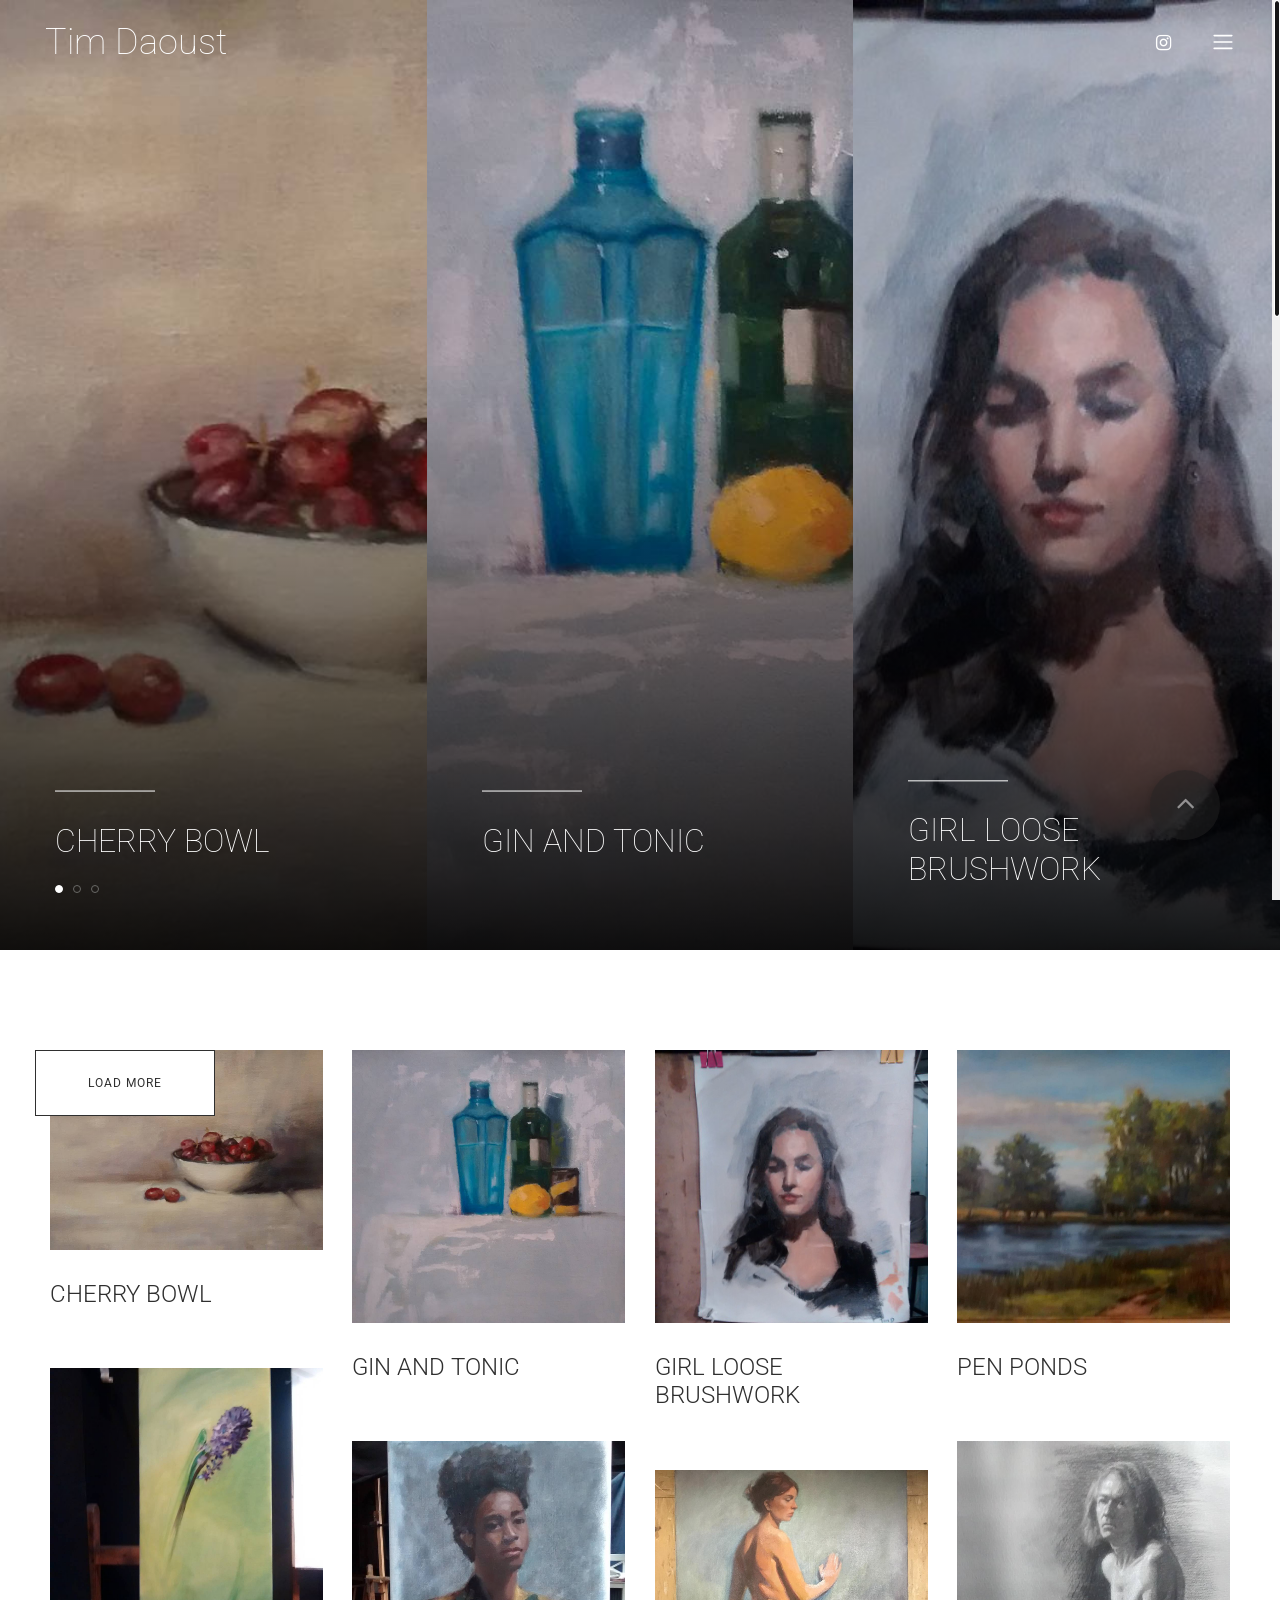
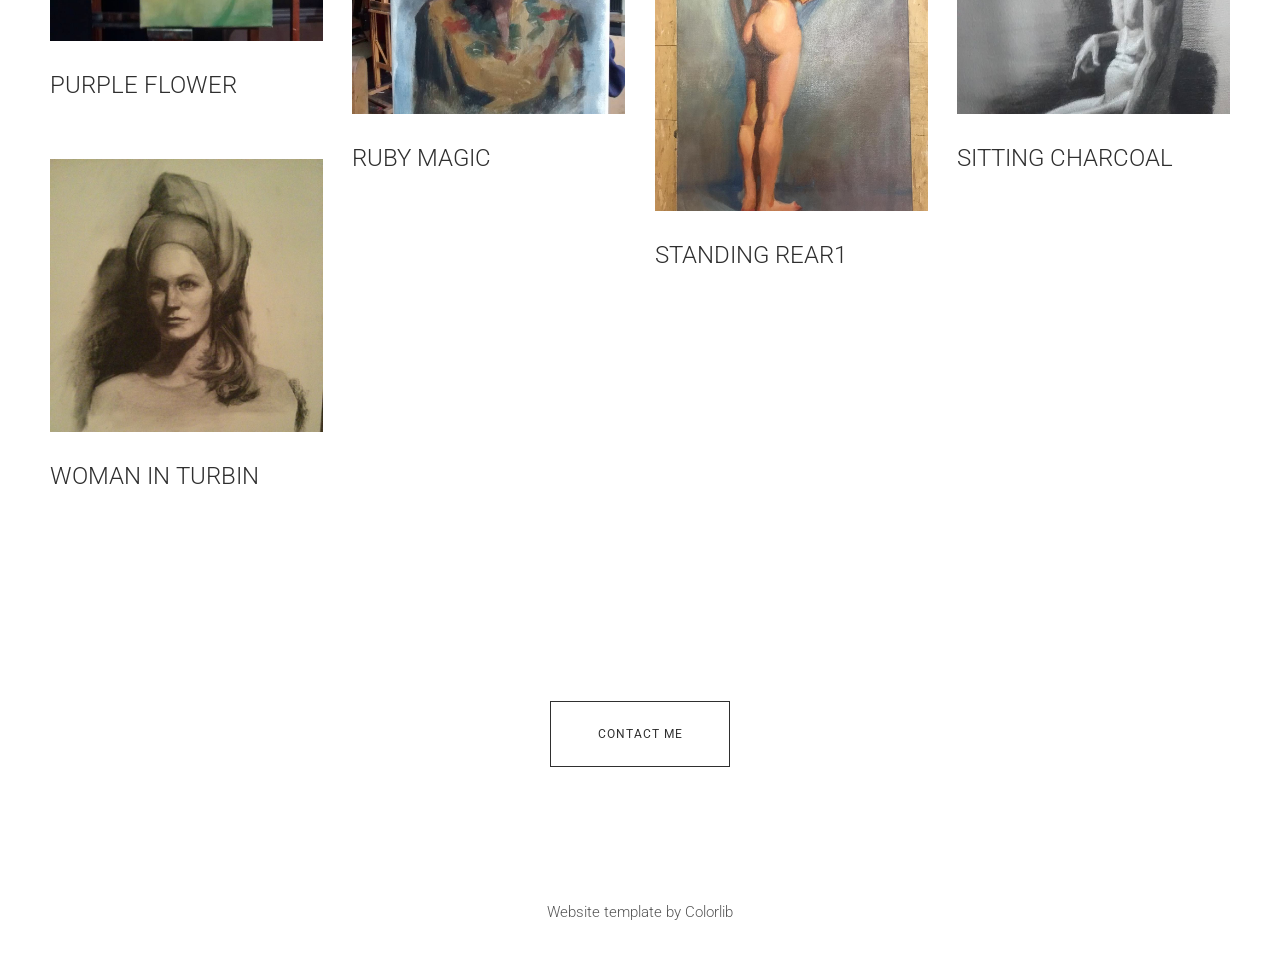
==== commit 64483818: "Rework images to have mainpage and portfolio page" ====
--- a/index.html
+++ b/index.html
@@ -117,7 +117,7 @@
 
 
             <!-- Single Hero Slide -->
-            <div class="single-hero-slide bg-img slide-background-overlay" style="background-image: url(img/portfolio-img/main_header/cherry_bowl.jpg);">
+            <div class="single-hero-slide bg-img slide-background-overlay" style="background-image: url(img/mainpage-img/main_header/cherry_bowl.jpg);">
                 <div class="container h-100">
                     <div class="row h-100 align-items-end">
                         <div class="col-12">
@@ -131,7 +131,7 @@
                 </div>
             </div>
             <!-- Single Hero Slide -->
-            <div class="single-hero-slide bg-img slide-background-overlay" style="background-image: url(img/portfolio-img/main_header/gin_and_tonic.jpg);">
+            <div class="single-hero-slide bg-img slide-background-overlay" style="background-image: url(img/mainpage-img/main_header/gin_and_tonic.jpg);">
                 <div class="container h-100">
                     <div class="row h-100 align-items-end">
                         <div class="col-12">
@@ -145,7 +145,7 @@
                 </div>
             </div>
             <!-- Single Hero Slide -->
-            <div class="single-hero-slide bg-img slide-background-overlay" style="background-image: url(img/portfolio-img/main_header/girl_loose_brushwork.jpg);">
+            <div class="single-hero-slide bg-img slide-background-overlay" style="background-image: url(img/mainpage-img/main_header/girl_loose_brushwork.jpg);">
                 <div class="container h-100">
                     <div class="row h-100 align-items-end">
                         <div class="col-12">
@@ -159,7 +159,7 @@
                 </div>
             </div>
             <!-- Single Hero Slide -->
-            <div class="single-hero-slide bg-img slide-background-overlay" style="background-image: url(img/portfolio-img/main_header/pen_ponds.jpg);">
+            <div class="single-hero-slide bg-img slide-background-overlay" style="background-image: url(img/mainpage-img/main_header/pen_ponds.jpg);">
                 <div class="container h-100">
                     <div class="row h-100 align-items-end">
                         <div class="col-12">
@@ -173,7 +173,7 @@
                 </div>
             </div>
             <!-- Single Hero Slide -->
-            <div class="single-hero-slide bg-img slide-background-overlay" style="background-image: url(img/portfolio-img/main_header/purple_flower.jpg);">
+            <div class="single-hero-slide bg-img slide-background-overlay" style="background-image: url(img/mainpage-img/main_header/purple_flower.jpg);">
                 <div class="container h-100">
                     <div class="row h-100 align-items-end">
                         <div class="col-12">
@@ -187,7 +187,7 @@
                 </div>
             </div>
             <!-- Single Hero Slide -->
-            <div class="single-hero-slide bg-img slide-background-overlay" style="background-image: url(img/portfolio-img/main_header/ruby_magic.jpg);">
+            <div class="single-hero-slide bg-img slide-background-overlay" style="background-image: url(img/mainpage-img/main_header/ruby_magic.jpg);">
                 <div class="container h-100">
                     <div class="row h-100 align-items-end">
                         <div class="col-12">
@@ -201,7 +201,7 @@
                 </div>
             </div>
             <!-- Single Hero Slide -->
-            <div class="single-hero-slide bg-img slide-background-overlay" style="background-image: url(img/portfolio-img/main_header/sitting_charcoal.jpg);">
+            <div class="single-hero-slide bg-img slide-background-overlay" style="background-image: url(img/mainpage-img/main_header/sitting_charcoal.jpg);">
                 <div class="container h-100">
                     <div class="row h-100 align-items-end">
                         <div class="col-12">
@@ -215,7 +215,7 @@
                 </div>
             </div>
             <!-- Single Hero Slide -->
-            <div class="single-hero-slide bg-img slide-background-overlay" style="background-image: url(img/portfolio-img/main_header/standing_rear1.jpg);">
+            <div class="single-hero-slide bg-img slide-background-overlay" style="background-image: url(img/mainpage-img/main_header/standing_rear1.jpg);">
                 <div class="container h-100">
                     <div class="row h-100 align-items-end">
                         <div class="col-12">
@@ -229,7 +229,7 @@
                 </div>
             </div>
             <!-- Single Hero Slide -->
-            <div class="single-hero-slide bg-img slide-background-overlay" style="background-image: url(img/portfolio-img/main_header/woman_in_turbin.jpg);">
+            <div class="single-hero-slide bg-img slide-background-overlay" style="background-image: url(img/mainpage-img/main_header/woman_in_turbin.jpg);">
                 <div class="container h-100">
                     <div class="row h-100 align-items-end">
                         <div class="col-12">
@@ -256,7 +256,7 @@
 
                 <!-- Single gallery Item -->
                 <div class="col-12 col-sm-6 col-lg-3 single_gallery_item landscapes studio wow fadeInUpBig" data-wow-delay="300ms">
-                    <a class="gallery-img" href="img/portfolio-img/main_portfolio/cherry_bowl.jpg"><img src="img/portfolio-img/main_portfolio/cherry_bowl.jpg" alt=""></a>
+                    <a class="gallery-img" href="img/mainpage-img/main_portfolio/cherry_bowl.jpg"><img src="img/mainpage-img/main_portfolio/cherry_bowl.jpg" alt=""></a>
                     <!-- Gallery Content -->
                     <div class="gallery-content">
                         <h4>CHERRY BOWL</h4>
@@ -265,7 +265,7 @@
                 </div>	
                 <!-- Single gallery Item -->
                 <div class="col-12 col-sm-6 col-lg-3 single_gallery_item landscapes studio wow fadeInUpBig" data-wow-delay="300ms">
-                    <a class="gallery-img" href="img/portfolio-img/main_portfolio/gin_and_tonic.jpg"><img src="img/portfolio-img/main_portfolio/gin_and_tonic.jpg" alt=""></a>
+                    <a class="gallery-img" href="img/mainpage-img/main_portfolio/gin_and_tonic.jpg"><img src="img/mainpage-img/main_portfolio/gin_and_tonic.jpg" alt=""></a>
                     <!-- Gallery Content -->
                     <div class="gallery-content">
                         <h4>GIN AND TONIC</h4>
@@ -274,7 +274,7 @@
                 </div>	
                 <!-- Single gallery Item -->
                 <div class="col-12 col-sm-6 col-lg-3 single_gallery_item landscapes studio wow fadeInUpBig" data-wow-delay="300ms">
-                    <a class="gallery-img" href="img/portfolio-img/main_portfolio/girl_loose_brushwork.jpg"><img src="img/portfolio-img/main_portfolio/girl_loose_brushwork.jpg" alt=""></a>
+                    <a class="gallery-img" href="img/mainpage-img/main_portfolio/girl_loose_brushwork.jpg"><img src="img/mainpage-img/main_portfolio/girl_loose_brushwork.jpg" alt=""></a>
                     <!-- Gallery Content -->
                     <div class="gallery-content">
                         <h4>GIRL LOOSE BRUSHWORK</h4>
@@ -283,7 +283,7 @@
                 </div>	
                 <!-- Single gallery Item -->
                 <div class="col-12 col-sm-6 col-lg-3 single_gallery_item landscapes studio wow fadeInUpBig" data-wow-delay="300ms">
-                    <a class="gallery-img" href="img/portfolio-img/main_portfolio/pen_ponds.jpg"><img src="img/portfolio-img/main_portfolio/pen_ponds.jpg" alt=""></a>
+                    <a class="gallery-img" href="img/mainpage-img/main_portfolio/pen_ponds.jpg"><img src="img/mainpage-img/main_portfolio/pen_ponds.jpg" alt=""></a>
                     <!-- Gallery Content -->
                     <div class="gallery-content">
                         <h4>PEN PONDS</h4>
@@ -292,7 +292,7 @@
                 </div>	
                 <!-- Single gallery Item -->
                 <div class="col-12 col-sm-6 col-lg-3 single_gallery_item landscapes studio wow fadeInUpBig" data-wow-delay="300ms">
-                    <a class="gallery-img" href="img/portfolio-img/main_portfolio/purple_flower.jpg"><img src="img/portfolio-img/main_portfolio/purple_flower.jpg" alt=""></a>
+                    <a class="gallery-img" href="img/mainpage-img/main_portfolio/purple_flower.jpg"><img src="img/mainpage-img/main_portfolio/purple_flower.jpg" alt=""></a>
                     <!-- Gallery Content -->
                     <div class="gallery-content">
                         <h4>PURPLE FLOWER</h4>
@@ -301,7 +301,7 @@
                 </div>	
                 <!-- Single gallery Item -->
                 <div class="col-12 col-sm-6 col-lg-3 single_gallery_item landscapes studio wow fadeInUpBig" data-wow-delay="300ms">
-                    <a class="gallery-img" href="img/portfolio-img/main_portfolio/ruby_magic.jpg"><img src="img/portfolio-img/main_portfolio/ruby_magic.jpg" alt=""></a>
+                    <a class="gallery-img" href="img/mainpage-img/main_portfolio/ruby_magic.jpg"><img src="img/mainpage-img/main_portfolio/ruby_magic.jpg" alt=""></a>
                     <!-- Gallery Content -->
                     <div class="gallery-content">
                         <h4>RUBY MAGIC</h4>
@@ -310,7 +310,7 @@
                 </div>	
                 <!-- Single gallery Item -->
                 <div class="col-12 col-sm-6 col-lg-3 single_gallery_item landscapes studio wow fadeInUpBig" data-wow-delay="300ms">
-                    <a class="gallery-img" href="img/portfolio-img/main_portfolio/sitting_charcoal.jpg"><img src="img/portfolio-img/main_portfolio/sitting_charcoal.jpg" alt=""></a>
+                    <a class="gallery-img" href="img/mainpage-img/main_portfolio/sitting_charcoal.jpg"><img src="img/mainpage-img/main_portfolio/sitting_charcoal.jpg" alt=""></a>
                     <!-- Gallery Content -->
                     <div class="gallery-content">
                         <h4>SITTING CHARCOAL</h4>
@@ -319,7 +319,7 @@
                 </div>	
                 <!-- Single gallery Item -->
                 <div class="col-12 col-sm-6 col-lg-3 single_gallery_item landscapes studio wow fadeInUpBig" data-wow-delay="300ms">
-                    <a class="gallery-img" href="img/portfolio-img/main_portfolio/standing_rear1.jpg"><img src="img/portfolio-img/main_portfolio/standing_rear1.jpg" alt=""></a>
+                    <a class="gallery-img" href="img/mainpage-img/main_portfolio/standing_rear1.jpg"><img src="img/mainpage-img/main_portfolio/standing_rear1.jpg" alt=""></a>
                     <!-- Gallery Content -->
                     <div class="gallery-content">
                         <h4>STANDING REAR1</h4>
@@ -328,7 +328,7 @@
                 </div>	
                 <!-- Single gallery Item -->
                 <div class="col-12 col-sm-6 col-lg-3 single_gallery_item landscapes studio wow fadeInUpBig" data-wow-delay="300ms">
-                    <a class="gallery-img" href="img/portfolio-img/main_portfolio/woman_in_turbin.jpg"><img src="img/portfolio-img/main_portfolio/woman_in_turbin.jpg" alt=""></a>
+                    <a class="gallery-img" href="img/mainpage-img/main_portfolio/woman_in_turbin.jpg"><img src="img/mainpage-img/main_portfolio/woman_in_turbin.jpg" alt=""></a>
                     <!-- Gallery Content -->
                     <div class="gallery-content">
                         <h4>WOMAN IN TURBIN</h4>
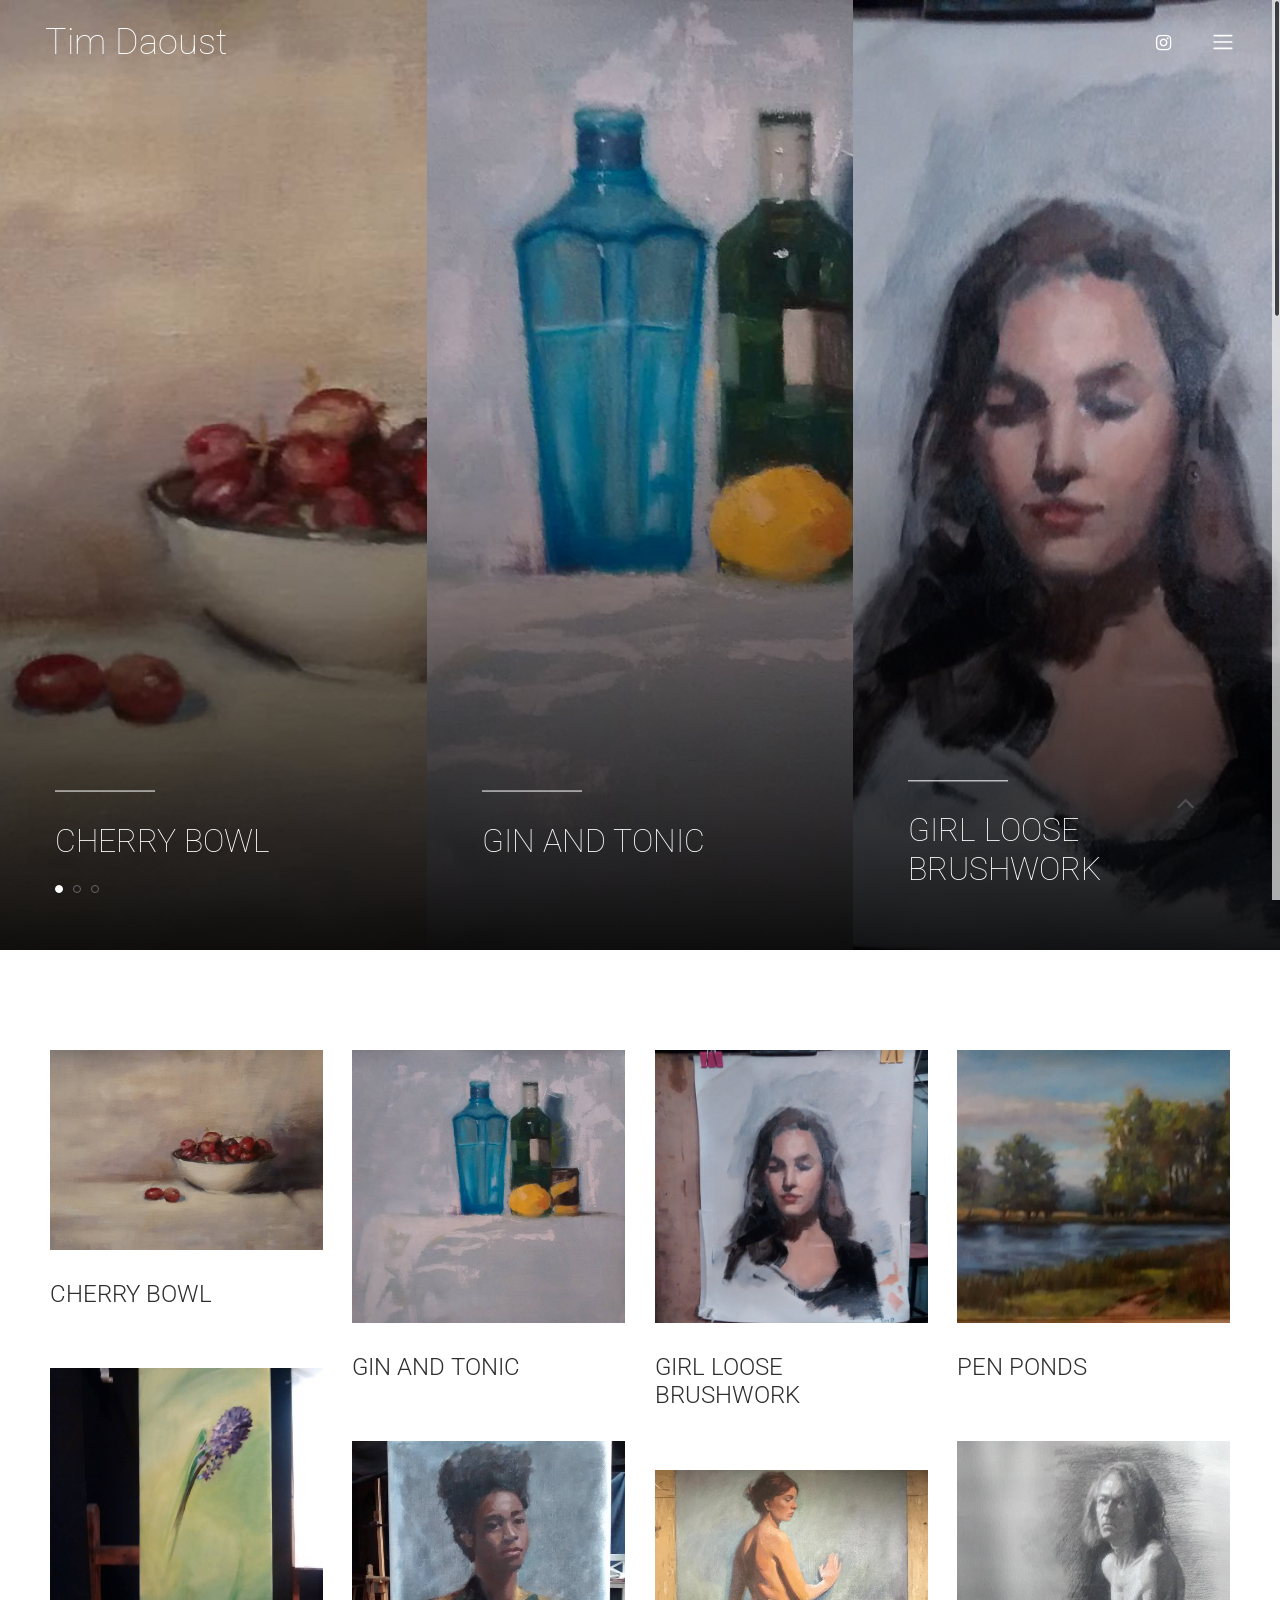
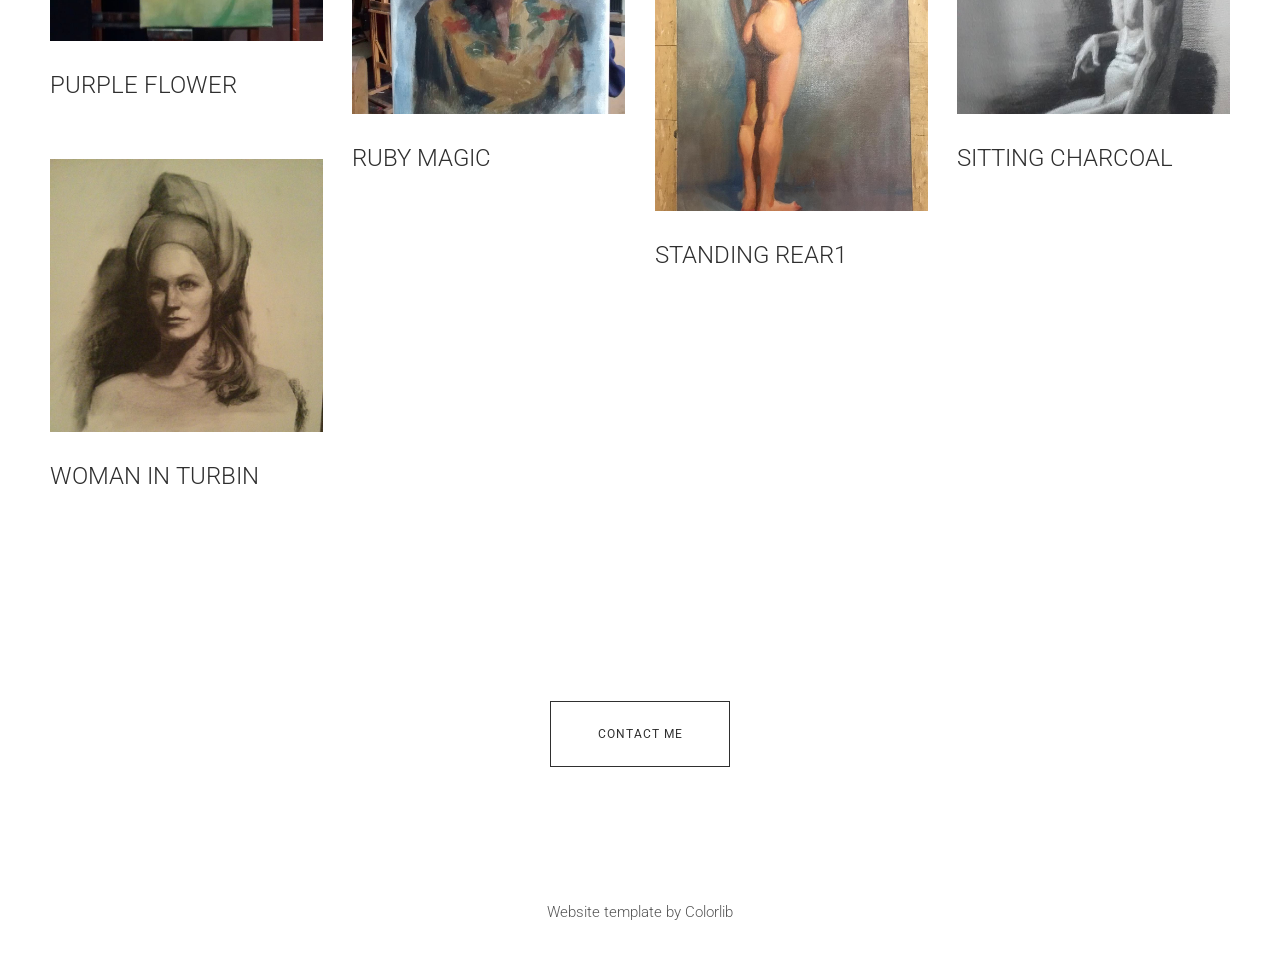
==== commit 86fd73fa: "Update website portfolio sorting - now working as expected" ====
--- a/index.html
+++ b/index.html
@@ -255,7 +255,7 @@
 
 
                 <!-- Single gallery Item -->
-                <div class="col-12 col-sm-6 col-lg-3 single_gallery_item landscapes studio wow fadeInUpBig" data-wow-delay="300ms">
+                <div class="col-12 col-sm-6 col-lg-3 single_gallery_item  wow fadeInUpBig" data-wow-delay="300ms">
                     <a class="gallery-img" href="img/mainpage-img/main_portfolio/cherry_bowl.jpg"><img src="img/mainpage-img/main_portfolio/cherry_bowl.jpg" alt=""></a>
                     <!-- Gallery Content -->
                     <div class="gallery-content">
@@ -264,7 +264,7 @@
                     </div>
                 </div>	
                 <!-- Single gallery Item -->
-                <div class="col-12 col-sm-6 col-lg-3 single_gallery_item landscapes studio wow fadeInUpBig" data-wow-delay="300ms">
+                <div class="col-12 col-sm-6 col-lg-3 single_gallery_item  wow fadeInUpBig" data-wow-delay="300ms">
                     <a class="gallery-img" href="img/mainpage-img/main_portfolio/gin_and_tonic.jpg"><img src="img/mainpage-img/main_portfolio/gin_and_tonic.jpg" alt=""></a>
                     <!-- Gallery Content -->
                     <div class="gallery-content">
@@ -273,7 +273,7 @@
                     </div>
                 </div>	
                 <!-- Single gallery Item -->
-                <div class="col-12 col-sm-6 col-lg-3 single_gallery_item landscapes studio wow fadeInUpBig" data-wow-delay="300ms">
+                <div class="col-12 col-sm-6 col-lg-3 single_gallery_item  wow fadeInUpBig" data-wow-delay="300ms">
                     <a class="gallery-img" href="img/mainpage-img/main_portfolio/girl_loose_brushwork.jpg"><img src="img/mainpage-img/main_portfolio/girl_loose_brushwork.jpg" alt=""></a>
                     <!-- Gallery Content -->
                     <div class="gallery-content">
@@ -282,7 +282,7 @@
                     </div>
                 </div>	
                 <!-- Single gallery Item -->
-                <div class="col-12 col-sm-6 col-lg-3 single_gallery_item landscapes studio wow fadeInUpBig" data-wow-delay="300ms">
+                <div class="col-12 col-sm-6 col-lg-3 single_gallery_item  wow fadeInUpBig" data-wow-delay="300ms">
                     <a class="gallery-img" href="img/mainpage-img/main_portfolio/pen_ponds.jpg"><img src="img/mainpage-img/main_portfolio/pen_ponds.jpg" alt=""></a>
                     <!-- Gallery Content -->
                     <div class="gallery-content">
@@ -291,7 +291,7 @@
                     </div>
                 </div>	
                 <!-- Single gallery Item -->
-                <div class="col-12 col-sm-6 col-lg-3 single_gallery_item landscapes studio wow fadeInUpBig" data-wow-delay="300ms">
+                <div class="col-12 col-sm-6 col-lg-3 single_gallery_item  wow fadeInUpBig" data-wow-delay="300ms">
                     <a class="gallery-img" href="img/mainpage-img/main_portfolio/purple_flower.jpg"><img src="img/mainpage-img/main_portfolio/purple_flower.jpg" alt=""></a>
                     <!-- Gallery Content -->
                     <div class="gallery-content">
@@ -300,7 +300,7 @@
                     </div>
                 </div>	
                 <!-- Single gallery Item -->
-                <div class="col-12 col-sm-6 col-lg-3 single_gallery_item landscapes studio wow fadeInUpBig" data-wow-delay="300ms">
+                <div class="col-12 col-sm-6 col-lg-3 single_gallery_item  wow fadeInUpBig" data-wow-delay="300ms">
                     <a class="gallery-img" href="img/mainpage-img/main_portfolio/ruby_magic.jpg"><img src="img/mainpage-img/main_portfolio/ruby_magic.jpg" alt=""></a>
                     <!-- Gallery Content -->
                     <div class="gallery-content">
@@ -309,7 +309,7 @@
                     </div>
                 </div>	
                 <!-- Single gallery Item -->
-                <div class="col-12 col-sm-6 col-lg-3 single_gallery_item landscapes studio wow fadeInUpBig" data-wow-delay="300ms">
+                <div class="col-12 col-sm-6 col-lg-3 single_gallery_item  wow fadeInUpBig" data-wow-delay="300ms">
                     <a class="gallery-img" href="img/mainpage-img/main_portfolio/sitting_charcoal.jpg"><img src="img/mainpage-img/main_portfolio/sitting_charcoal.jpg" alt=""></a>
                     <!-- Gallery Content -->
                     <div class="gallery-content">
@@ -318,7 +318,7 @@
                     </div>
                 </div>	
                 <!-- Single gallery Item -->
-                <div class="col-12 col-sm-6 col-lg-3 single_gallery_item landscapes studio wow fadeInUpBig" data-wow-delay="300ms">
+                <div class="col-12 col-sm-6 col-lg-3 single_gallery_item  wow fadeInUpBig" data-wow-delay="300ms">
                     <a class="gallery-img" href="img/mainpage-img/main_portfolio/standing_rear1.jpg"><img src="img/mainpage-img/main_portfolio/standing_rear1.jpg" alt=""></a>
                     <!-- Gallery Content -->
                     <div class="gallery-content">
@@ -327,7 +327,7 @@
                     </div>
                 </div>	
                 <!-- Single gallery Item -->
-                <div class="col-12 col-sm-6 col-lg-3 single_gallery_item landscapes studio wow fadeInUpBig" data-wow-delay="300ms">
+                <div class="col-12 col-sm-6 col-lg-3 single_gallery_item  wow fadeInUpBig" data-wow-delay="300ms">
                     <a class="gallery-img" href="img/mainpage-img/main_portfolio/woman_in_turbin.jpg"><img src="img/mainpage-img/main_portfolio/woman_in_turbin.jpg" alt=""></a>
                     <!-- Gallery Content -->
                     <div class="gallery-content">
@@ -337,11 +337,6 @@
                 </div>	
 
 
-            <div class="row">
-                <div class="col-12 text-center">
-                    <a href="#" class="btn sonar-btn">Load More</a>
-                </div>
-            </div>
         </div>
     </section>
     <!-- ***** Portfolio Area End ***** -->
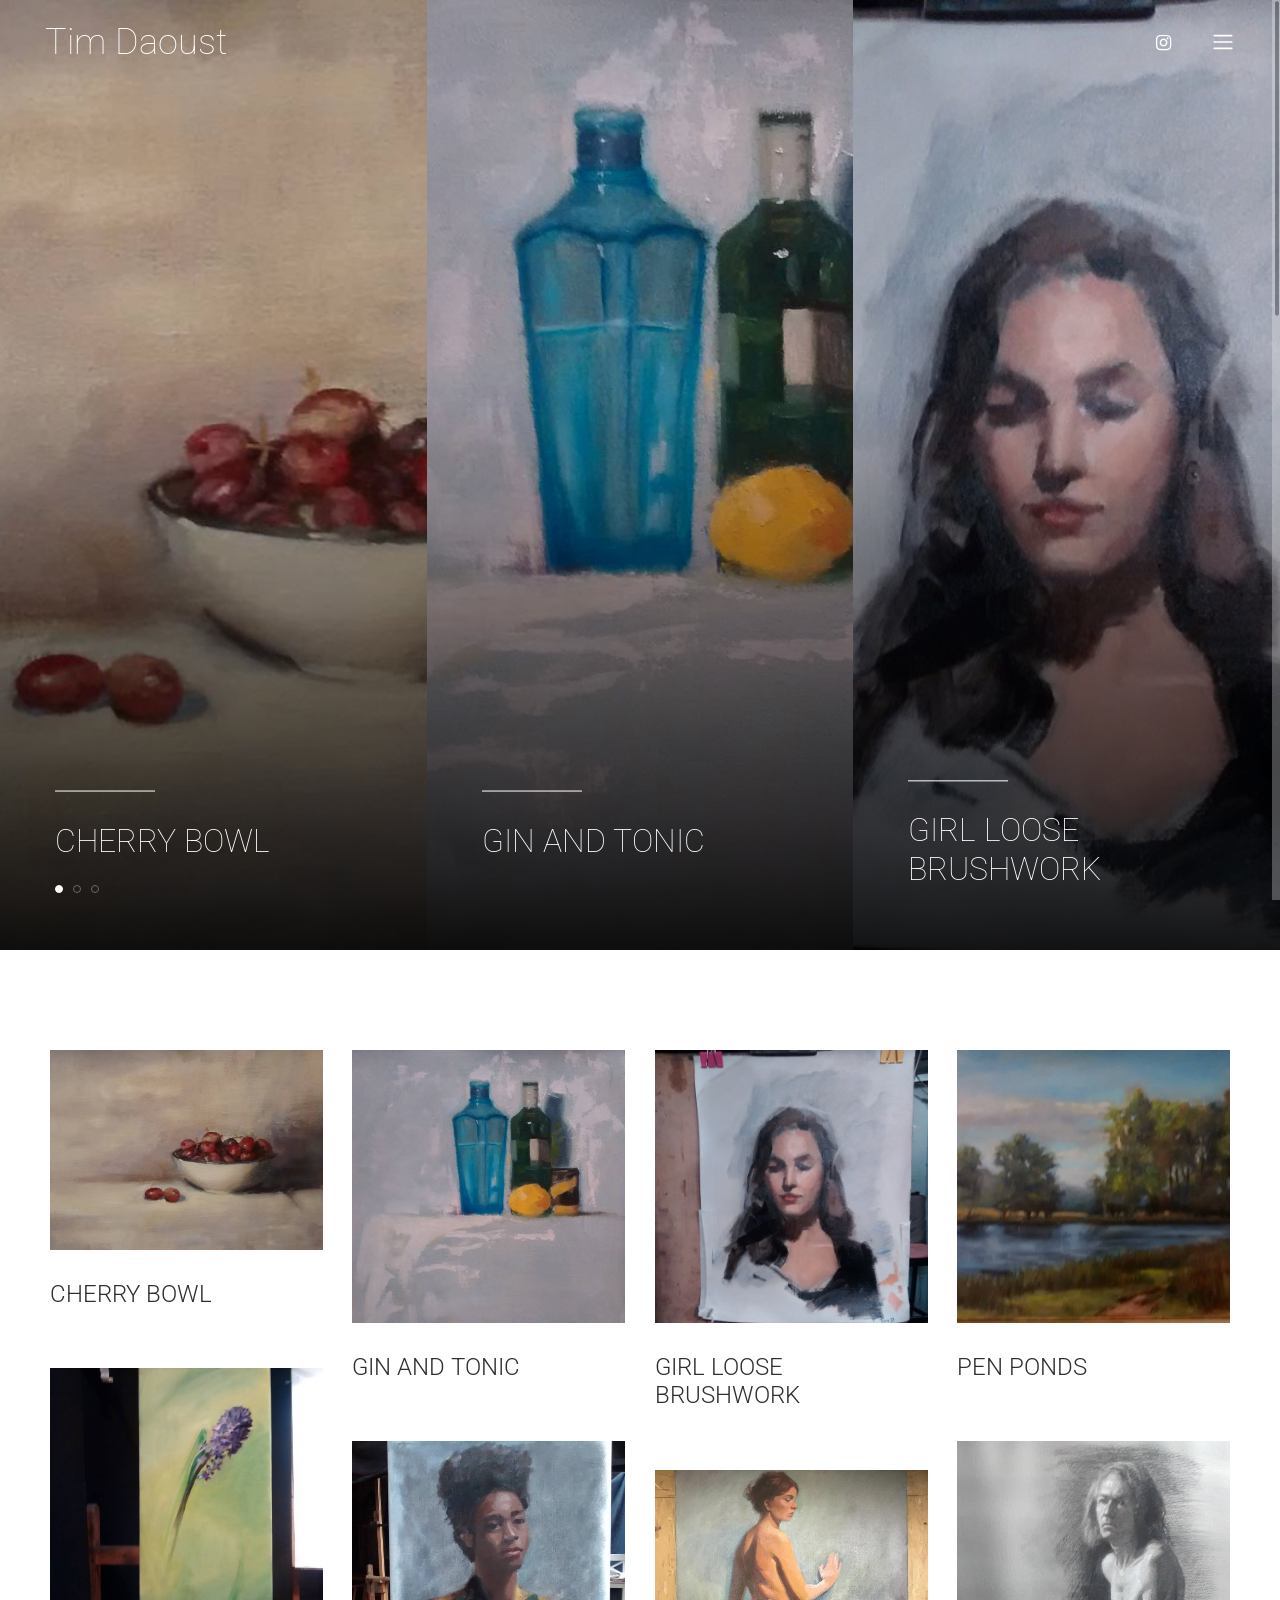
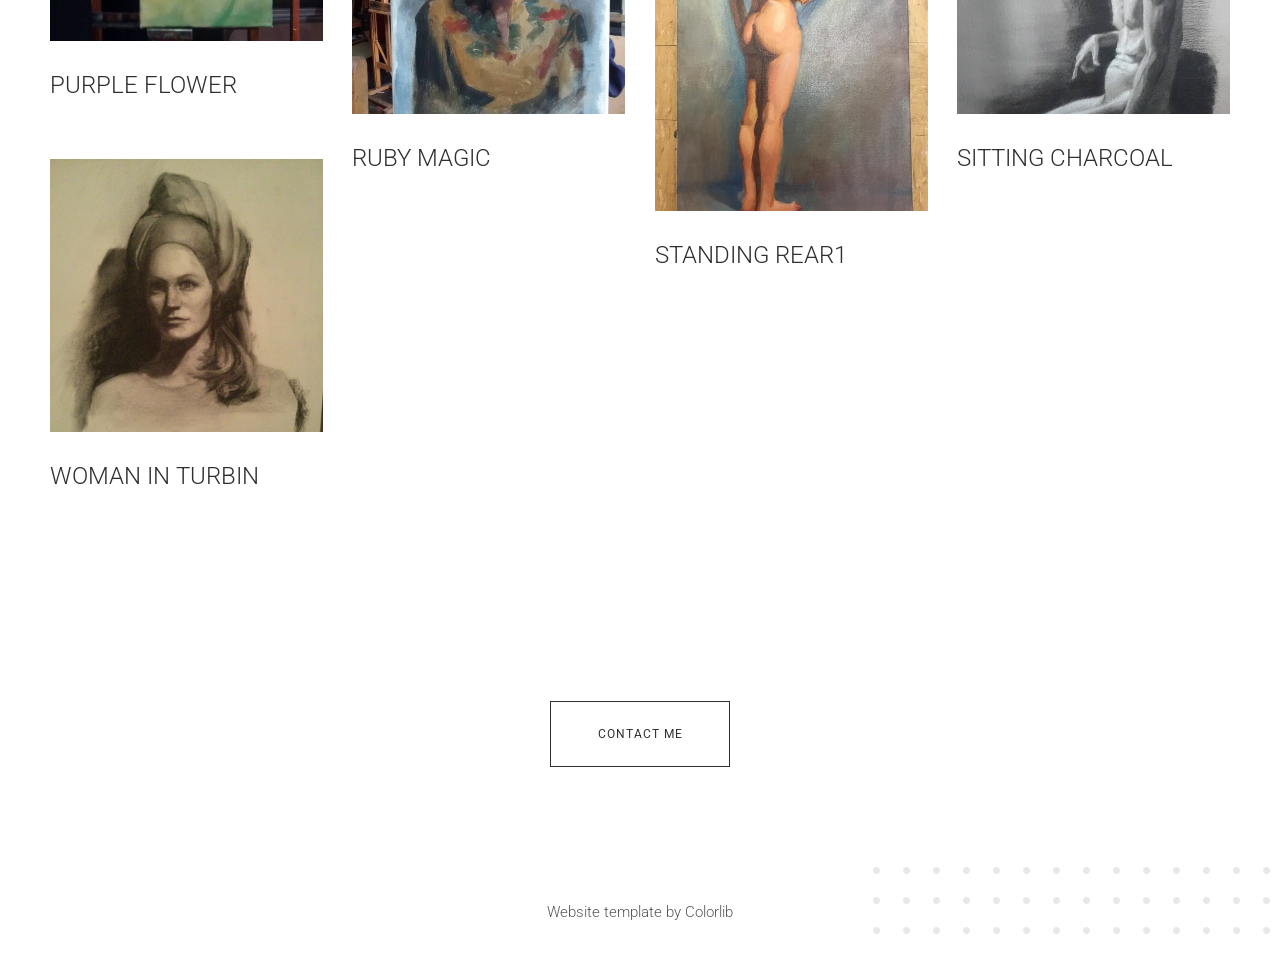
==== commit c3634db1: "Fix footer generation" ====
--- a/index.html
+++ b/index.html
@@ -359,7 +359,12 @@
     <!-- ***** Call to Action Area End ***** -->
 
     <!-- ***** Footer Area Start ***** -->
+
     <footer class="footer-area">
+        <!-- back end content -->
+        <div class="backEnd-content">
+            <img class="dots" src="img/core-img/dots.png" alt="">
+        </div>
         <div class="container">
             <div class="row">
                 <div class="col-12">
@@ -374,7 +379,7 @@
             </div>
         </div>
     </footer>
-    <!-- ***** Footer Area End ***** -->
+        <!-- ***** Footer Area End ***** -->
 
     <!-- jQuery (Necessary for All JavaScript Plugins) -->
     <script src="js/jquery/jquery-2.2.4.min.js"></script>
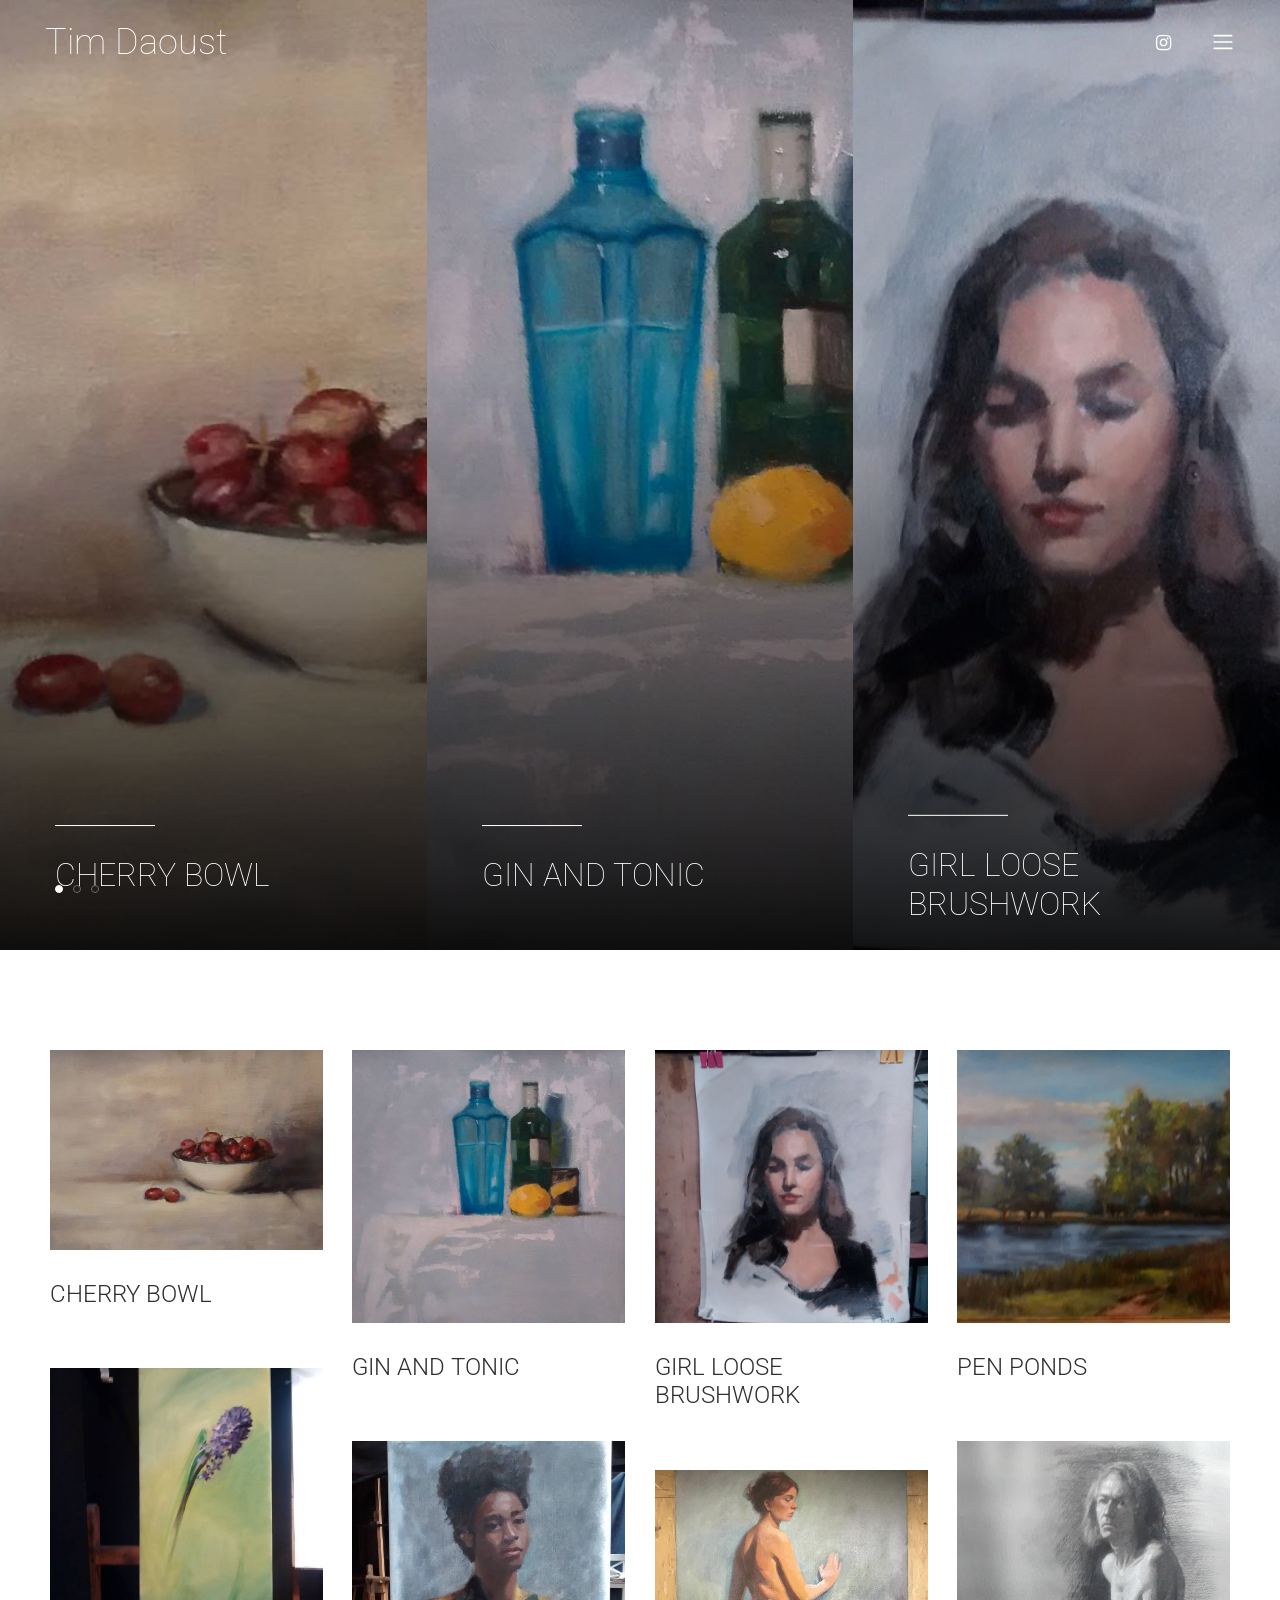
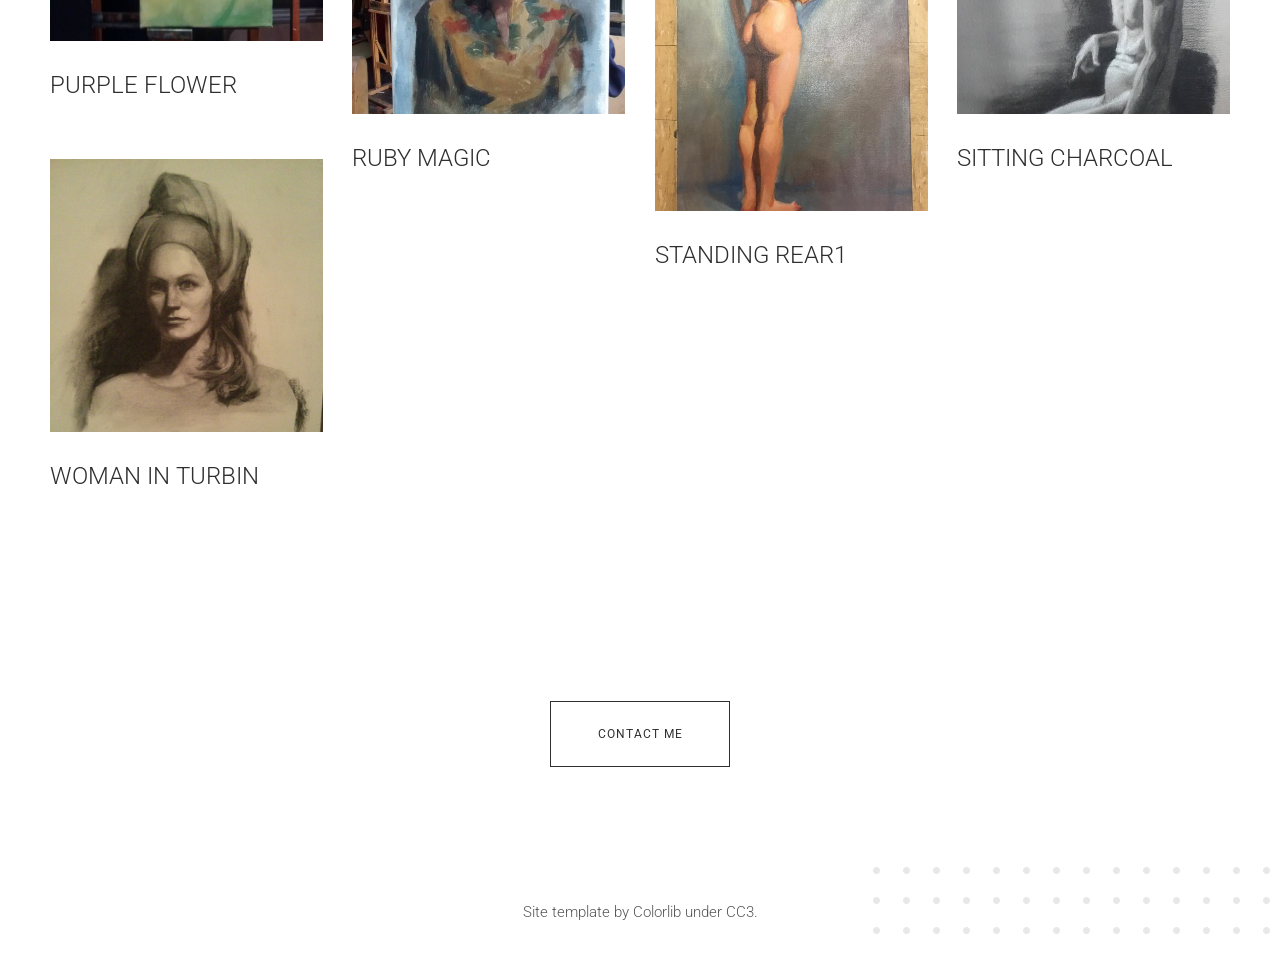
==== commit de963ef4: "Fix links and a little improvement on about" ====
--- a/index.html
+++ b/index.html
@@ -77,7 +77,7 @@
         <!-- Copwrite Text -->
         <div class="copywrite-text">
             <p><!-- Link back to Colorlib can't be removed. Template is licensed under CC BY 3.0. -->
- Website template by <a href="https://colorlib.com" target="_blank">Colorlib</a> under <a href="https://creativecommons.org/licenses/by-nc/3.0/us/" target="_blank"> CC 3.0 </a>.  
+ Site template by <a href="https://colorlib.com" target="_blank">Colorlib</a> under <a href="https://creativecommons.org/licenses/by-nc/3.0/us/" target="_blank">CC3</a>.  
 <!-- Link back to Colorlib can't be removed. Template is licensed under CC BY 3.0. -->
 </p>
         </div>
@@ -99,7 +99,7 @@
                         <div class="menu-content-area d-flex align-items-center">
                             <!-- Header Social Area -->
                             <div class="header-social-area d-flex align-items-center">
-                                <a href="#" data-toggle="tooltip" data-placement="bottom" title="Instagram"><i class="fa fa-instagram" aria-hidden="true"></i></a>
+                                <a href="https://www.instagram.com/digitalcoffeeink/" data-toggle="tooltip" data-placement="bottom" title="Instagram"><i class="fa fa-instagram" aria-hidden="true"></i></a>
                             </div>
                             <!-- Menu Icon -->
                             <span class="navbar-toggler-icon" id="menuIcon"></span>
@@ -124,7 +124,6 @@
                             <div class="hero-slides-content">
                                 <div class="line"></div>
                                 <h2>CHERRY BOWL</h2>
-                                <p> Details about this image</p>
                             </div>
                         </div>
                     </div>
@@ -138,7 +137,6 @@
                             <div class="hero-slides-content">
                                 <div class="line"></div>
                                 <h2>GIN AND TONIC</h2>
-                                <p> Details about this image</p>
                             </div>
                         </div>
                     </div>
@@ -152,7 +150,6 @@
                             <div class="hero-slides-content">
                                 <div class="line"></div>
                                 <h2>GIRL LOOSE BRUSHWORK</h2>
-                                <p> Details about this image</p>
                             </div>
                         </div>
                     </div>
@@ -166,7 +163,6 @@
                             <div class="hero-slides-content">
                                 <div class="line"></div>
                                 <h2>PEN PONDS</h2>
-                                <p> Details about this image</p>
                             </div>
                         </div>
                     </div>
@@ -180,7 +176,6 @@
                             <div class="hero-slides-content">
                                 <div class="line"></div>
                                 <h2>PURPLE FLOWER</h2>
-                                <p> Details about this image</p>
                             </div>
                         </div>
                     </div>
@@ -194,7 +189,6 @@
                             <div class="hero-slides-content">
                                 <div class="line"></div>
                                 <h2>RUBY MAGIC</h2>
-                                <p> Details about this image</p>
                             </div>
                         </div>
                     </div>
@@ -208,7 +202,6 @@
                             <div class="hero-slides-content">
                                 <div class="line"></div>
                                 <h2>SITTING CHARCOAL</h2>
-                                <p> Details about this image</p>
                             </div>
                         </div>
                     </div>
@@ -222,7 +215,6 @@
                             <div class="hero-slides-content">
                                 <div class="line"></div>
                                 <h2>STANDING REAR1</h2>
-                                <p> Details about this image</p>
                             </div>
                         </div>
                     </div>
@@ -236,7 +228,6 @@
                             <div class="hero-slides-content">
                                 <div class="line"></div>
                                 <h2>WOMAN IN TURBIN</h2>
-                                <p> Details about this image</p>
                             </div>
                         </div>
                     </div>
@@ -371,7 +362,7 @@
                     <!-- Copywrite Text -->
                     <div class="copywrite-text">
                         <p><!-- Link back to Colorlib can't be removed. Template is licensed under CC BY 3.0. -->
-Website template by <a href="https://colorlib.com" target="_blank">Colorlib</a>
+Site template by <a href="https://colorlib.com" target="_blank">Colorlib</a> under <a href="https://creativecommons.org/licenses/by-nc/3.0/us/" target="_blank">CC3</a>.  
 <!-- Link back to Colorlib can't be removed. Template is licensed under CC BY 3.0. -->
 </p>
                     </div>
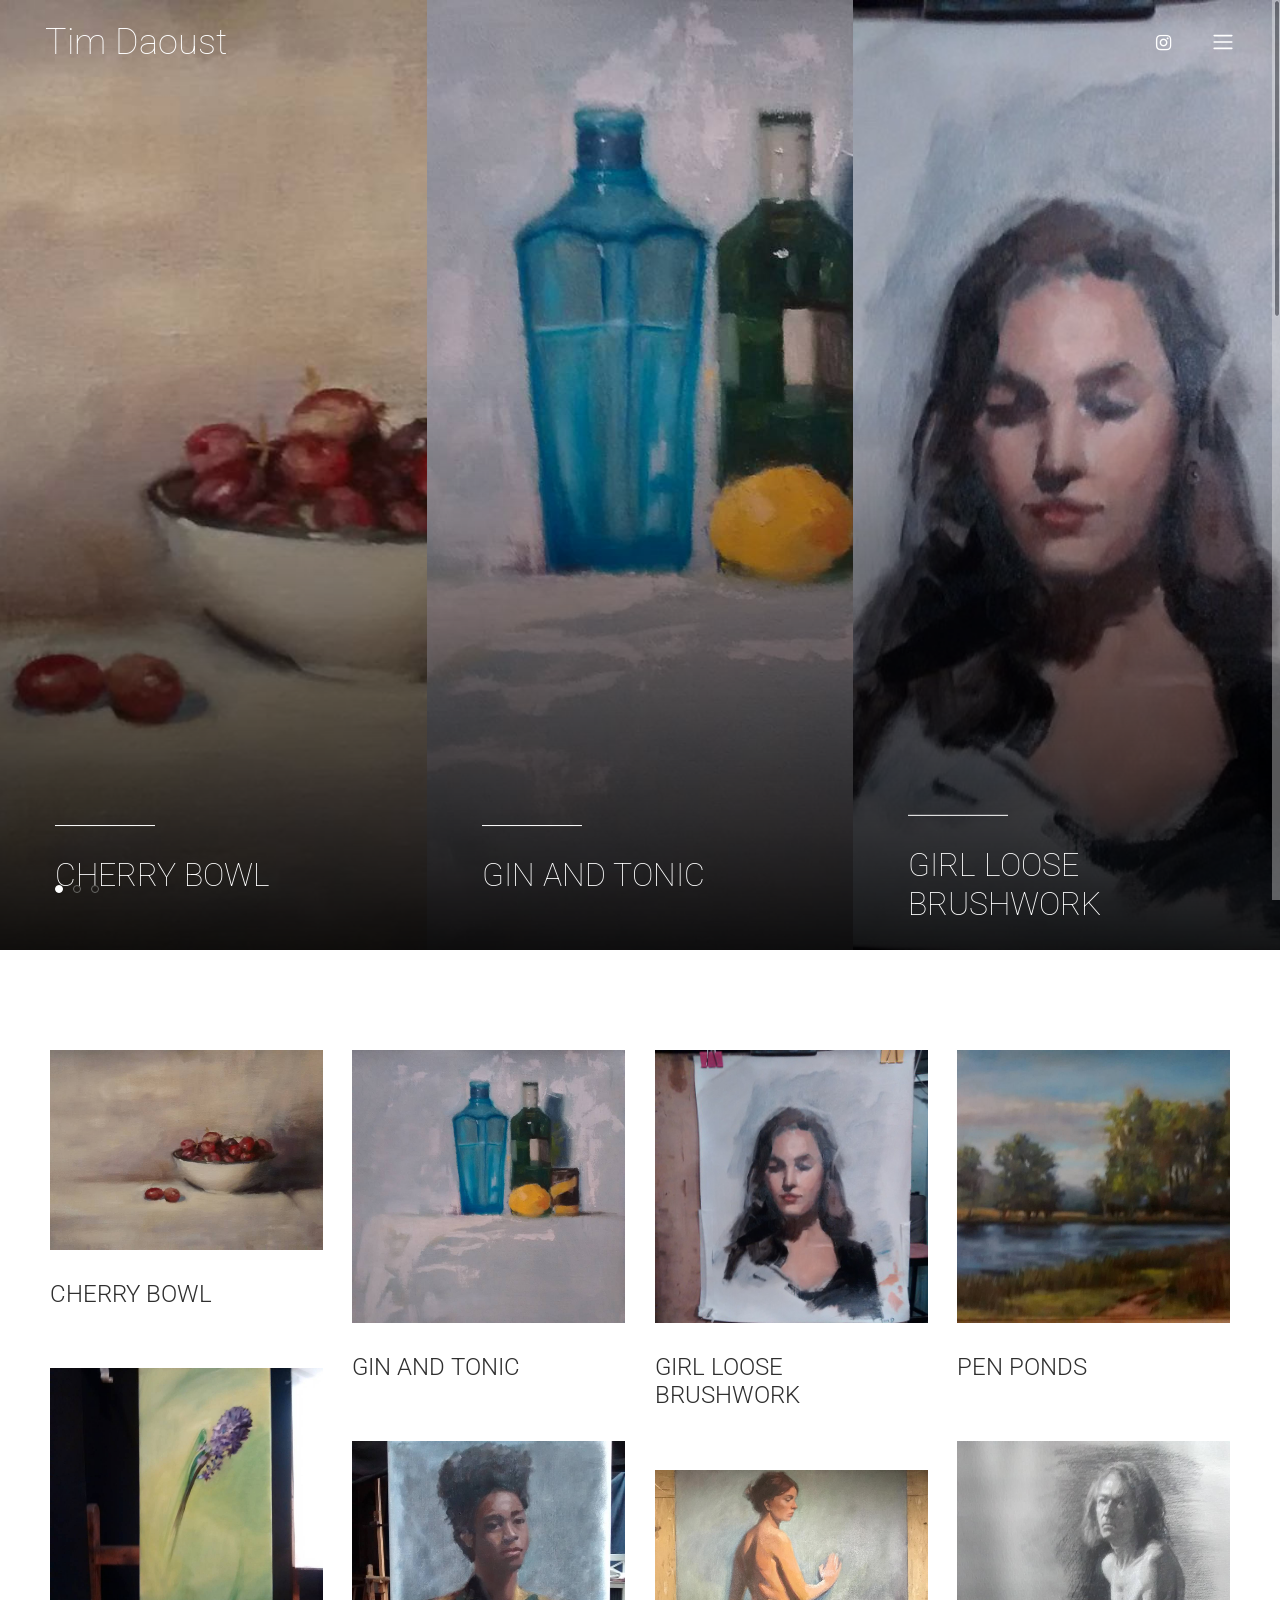
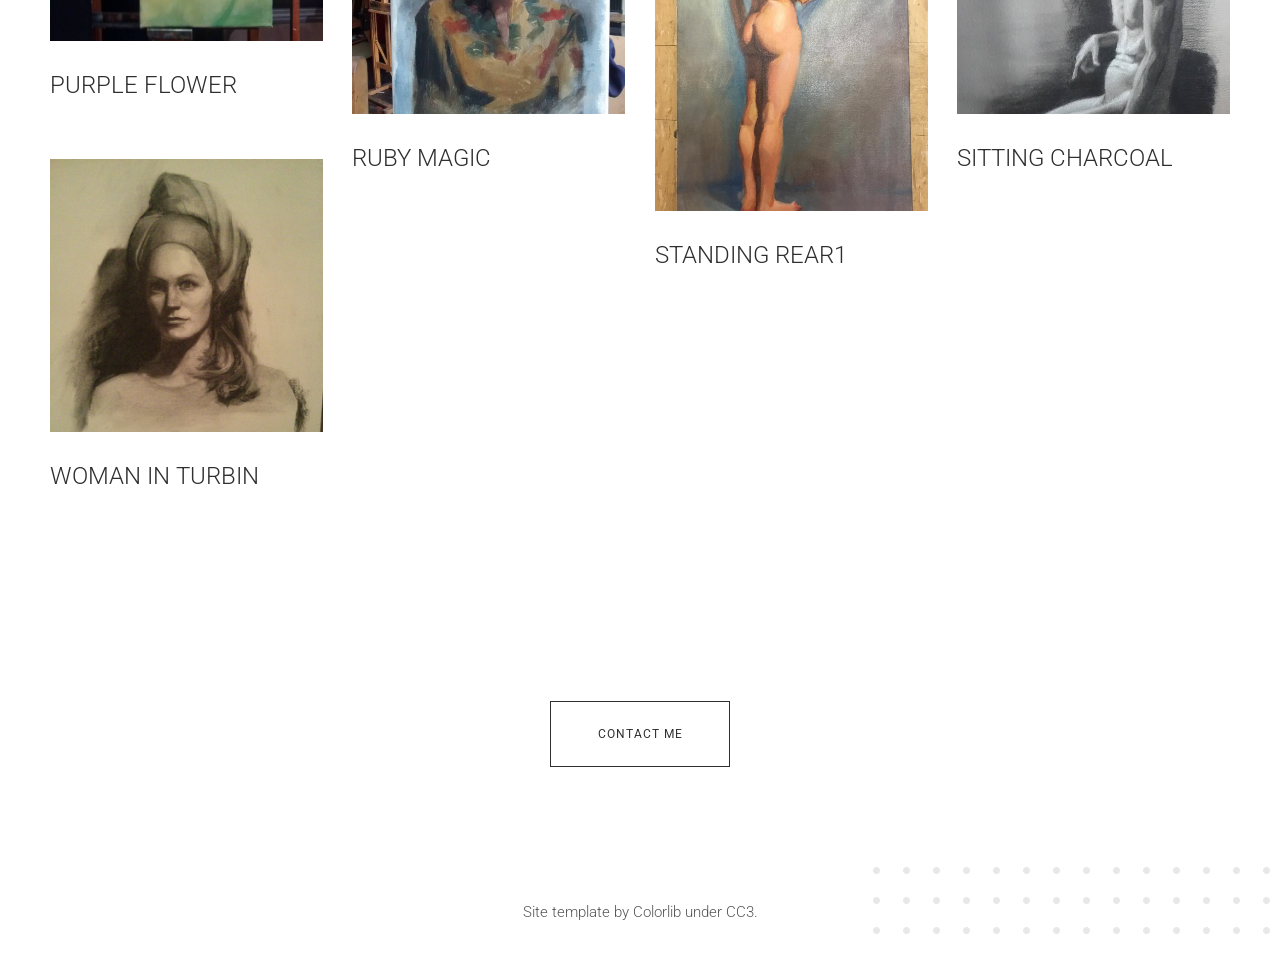
==== commit 8cfa098c: "Update About Me a little" ====
--- a/index.html
+++ b/index.html
@@ -60,7 +60,7 @@
                         <a class="nav-link" href="index.html">Home</a>
                     </li>
                     <li class="nav-item">
-                        <a class="nav-link" href="about-me.html">About Me</a>
+                        <a class="nav-link" href="about-me.html">About</a>
                     </li>
                     <li class="nav-item">
                         <a class="nav-link" href="services.html">Services</a>
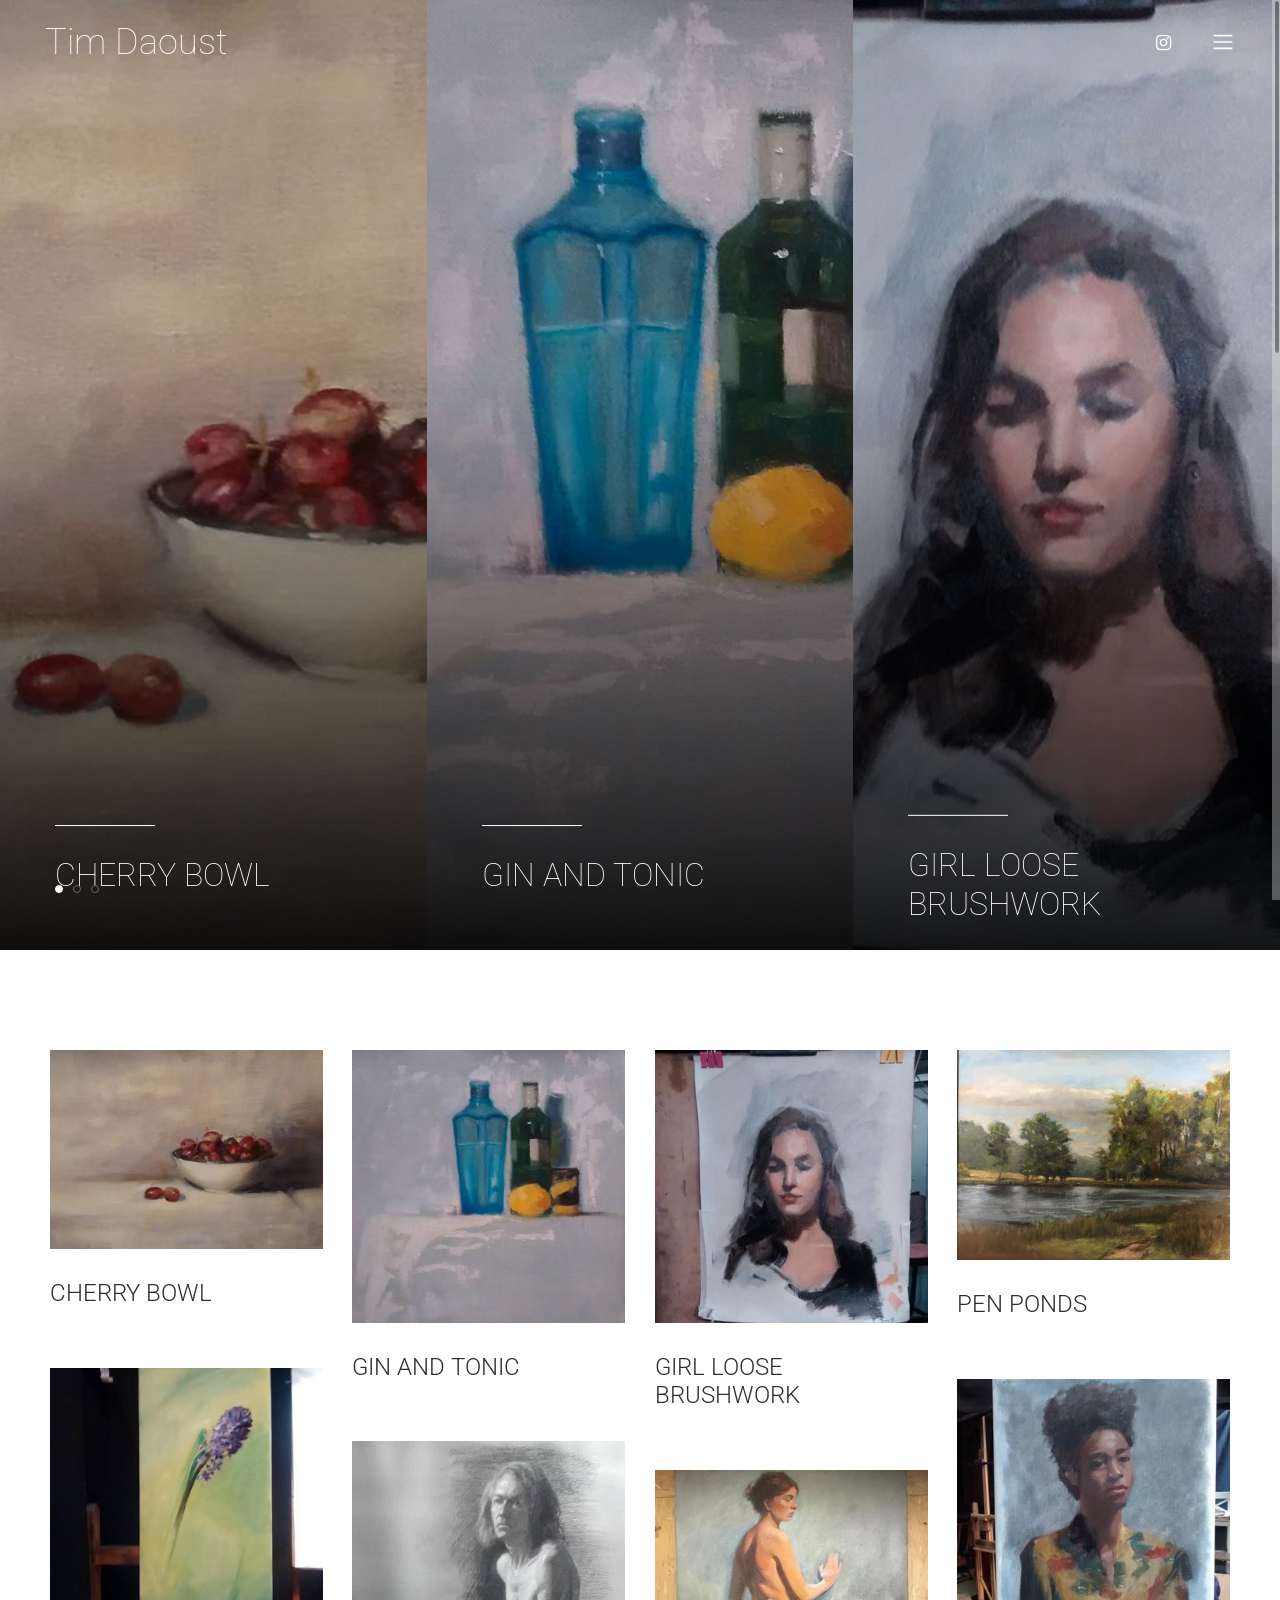
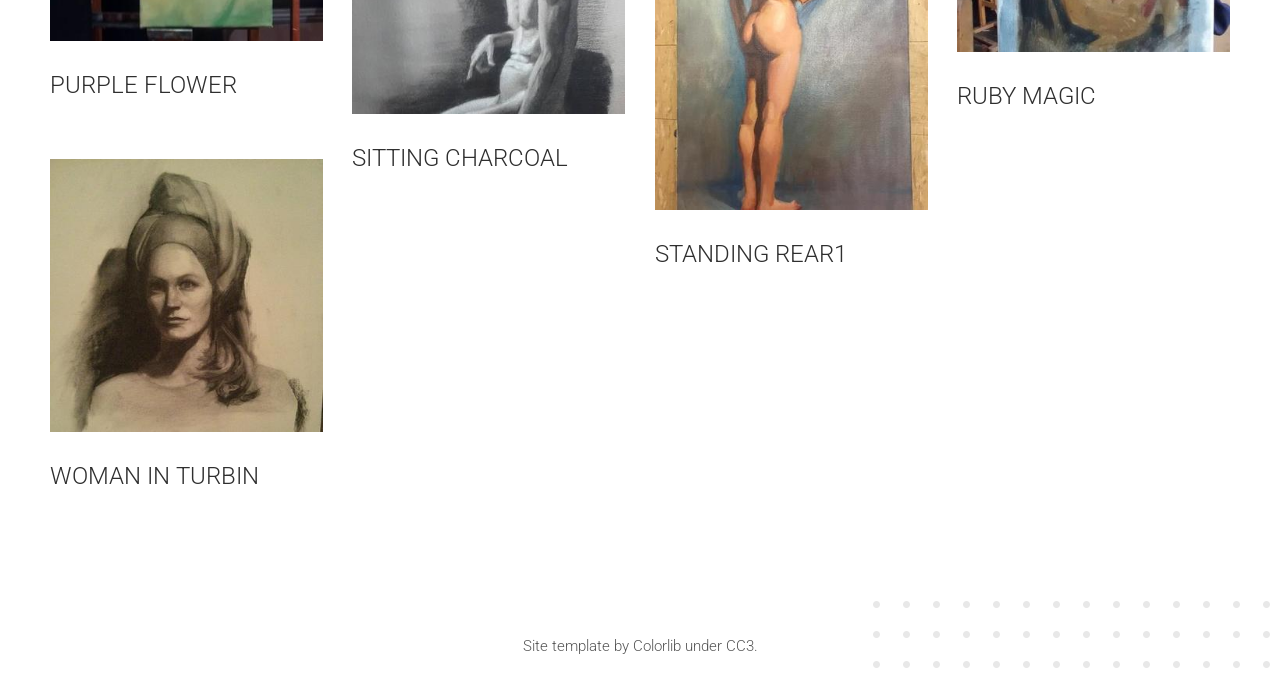
==== commit 7b52ee8b: "Update website to use thumbnails. Remove services. Add small images" ====
--- a/index.html
+++ b/index.html
@@ -63,9 +63,6 @@
                         <a class="nav-link" href="about-me.html">About</a>
                     </li>
                     <li class="nav-item">
-                        <a class="nav-link" href="services.html">Services</a>
-                    </li>
-                    <li class="nav-item">
                         <a class="nav-link" href="portfolio.html">Portfolio</a>
                     </li>
                     <li class="nav-item">
@@ -247,7 +244,7 @@
 
                 <!-- Single gallery Item -->
                 <div class="col-12 col-sm-6 col-lg-3 single_gallery_item  wow fadeInUpBig" data-wow-delay="300ms">
-                    <a class="gallery-img" href="img/mainpage-img/main_portfolio/cherry_bowl.jpg"><img src="img/mainpage-img/main_portfolio/cherry_bowl.jpg" alt=""></a>
+                    <a class="gallery-img" href="img/mainpage-img/main_portfolio/cherry_bowl.jpg"><img src="img/thumbnails/mainpage-img/main_portfolio/cherry_bowl_sm.jpg" alt=""></a>
                     <!-- Gallery Content -->
                     <div class="gallery-content">
                         <h4>CHERRY BOWL</h4>
@@ -256,7 +253,7 @@
                 </div>	
                 <!-- Single gallery Item -->
                 <div class="col-12 col-sm-6 col-lg-3 single_gallery_item  wow fadeInUpBig" data-wow-delay="300ms">
-                    <a class="gallery-img" href="img/mainpage-img/main_portfolio/gin_and_tonic.jpg"><img src="img/mainpage-img/main_portfolio/gin_and_tonic.jpg" alt=""></a>
+                    <a class="gallery-img" href="img/mainpage-img/main_portfolio/gin_and_tonic.jpg"><img src="img/thumbnails/mainpage-img/main_portfolio/gin_and_tonic_sm.jpg" alt=""></a>
                     <!-- Gallery Content -->
                     <div class="gallery-content">
                         <h4>GIN AND TONIC</h4>
@@ -265,7 +262,7 @@
                 </div>	
                 <!-- Single gallery Item -->
                 <div class="col-12 col-sm-6 col-lg-3 single_gallery_item  wow fadeInUpBig" data-wow-delay="300ms">
-                    <a class="gallery-img" href="img/mainpage-img/main_portfolio/girl_loose_brushwork.jpg"><img src="img/mainpage-img/main_portfolio/girl_loose_brushwork.jpg" alt=""></a>
+                    <a class="gallery-img" href="img/mainpage-img/main_portfolio/girl_loose_brushwork.jpg"><img src="img/thumbnails/mainpage-img/main_portfolio/girl_loose_brushwork_sm.jpg" alt=""></a>
                     <!-- Gallery Content -->
                     <div class="gallery-content">
                         <h4>GIRL LOOSE BRUSHWORK</h4>
@@ -274,7 +271,7 @@
                 </div>	
                 <!-- Single gallery Item -->
                 <div class="col-12 col-sm-6 col-lg-3 single_gallery_item  wow fadeInUpBig" data-wow-delay="300ms">
-                    <a class="gallery-img" href="img/mainpage-img/main_portfolio/pen_ponds.jpg"><img src="img/mainpage-img/main_portfolio/pen_ponds.jpg" alt=""></a>
+                    <a class="gallery-img" href="img/mainpage-img/main_portfolio/pen_ponds.jpg"><img src="img/thumbnails/mainpage-img/main_portfolio/pen_ponds_sm.jpg" alt=""></a>
                     <!-- Gallery Content -->
                     <div class="gallery-content">
                         <h4>PEN PONDS</h4>
@@ -283,7 +280,7 @@
                 </div>	
                 <!-- Single gallery Item -->
                 <div class="col-12 col-sm-6 col-lg-3 single_gallery_item  wow fadeInUpBig" data-wow-delay="300ms">
-                    <a class="gallery-img" href="img/mainpage-img/main_portfolio/purple_flower.jpg"><img src="img/mainpage-img/main_portfolio/purple_flower.jpg" alt=""></a>
+                    <a class="gallery-img" href="img/mainpage-img/main_portfolio/purple_flower.jpg"><img src="img/thumbnails/mainpage-img/main_portfolio/purple_flower_sm.jpg" alt=""></a>
                     <!-- Gallery Content -->
                     <div class="gallery-content">
                         <h4>PURPLE FLOWER</h4>
@@ -292,7 +289,7 @@
                 </div>	
                 <!-- Single gallery Item -->
                 <div class="col-12 col-sm-6 col-lg-3 single_gallery_item  wow fadeInUpBig" data-wow-delay="300ms">
-                    <a class="gallery-img" href="img/mainpage-img/main_portfolio/ruby_magic.jpg"><img src="img/mainpage-img/main_portfolio/ruby_magic.jpg" alt=""></a>
+                    <a class="gallery-img" href="img/mainpage-img/main_portfolio/ruby_magic.jpg"><img src="img/thumbnails/mainpage-img/main_portfolio/ruby_magic_sm.jpg" alt=""></a>
                     <!-- Gallery Content -->
                     <div class="gallery-content">
                         <h4>RUBY MAGIC</h4>
@@ -301,7 +298,7 @@
                 </div>	
                 <!-- Single gallery Item -->
                 <div class="col-12 col-sm-6 col-lg-3 single_gallery_item  wow fadeInUpBig" data-wow-delay="300ms">
-                    <a class="gallery-img" href="img/mainpage-img/main_portfolio/sitting_charcoal.jpg"><img src="img/mainpage-img/main_portfolio/sitting_charcoal.jpg" alt=""></a>
+                    <a class="gallery-img" href="img/mainpage-img/main_portfolio/sitting_charcoal.jpg"><img src="img/thumbnails/mainpage-img/main_portfolio/sitting_charcoal_sm.jpg" alt=""></a>
                     <!-- Gallery Content -->
                     <div class="gallery-content">
                         <h4>SITTING CHARCOAL</h4>
@@ -310,7 +307,7 @@
                 </div>	
                 <!-- Single gallery Item -->
                 <div class="col-12 col-sm-6 col-lg-3 single_gallery_item  wow fadeInUpBig" data-wow-delay="300ms">
-                    <a class="gallery-img" href="img/mainpage-img/main_portfolio/standing_rear1.jpg"><img src="img/mainpage-img/main_portfolio/standing_rear1.jpg" alt=""></a>
+                    <a class="gallery-img" href="img/mainpage-img/main_portfolio/standing_rear1.jpg"><img src="img/thumbnails/mainpage-img/main_portfolio/standing_rear1_sm.jpg" alt=""></a>
                     <!-- Gallery Content -->
                     <div class="gallery-content">
                         <h4>STANDING REAR1</h4>
@@ -319,7 +316,7 @@
                 </div>	
                 <!-- Single gallery Item -->
                 <div class="col-12 col-sm-6 col-lg-3 single_gallery_item  wow fadeInUpBig" data-wow-delay="300ms">
-                    <a class="gallery-img" href="img/mainpage-img/main_portfolio/woman_in_turbin.jpg"><img src="img/mainpage-img/main_portfolio/woman_in_turbin.jpg" alt=""></a>
+                    <a class="gallery-img" href="img/mainpage-img/main_portfolio/woman_in_turbin.jpg"><img src="img/thumbnails/mainpage-img/main_portfolio/woman_in_turbin_sm.jpg" alt=""></a>
                     <!-- Gallery Content -->
                     <div class="gallery-content">
                         <h4>WOMAN IN TURBIN</h4>
@@ -331,23 +328,6 @@
         </div>
     </section>
     <!-- ***** Portfolio Area End ***** -->
-
-    <!-- ***** Call to Action Area Start ***** -->
-    <div class="sonar-call-to-action-area section-padding-0-100">
-        <div class="backEnd-content">
-            <h2></h2>
-        </div>
-        <div class="container">
-            <div class="row">
-                <div class="col-12">
-                    <div class="call-to-action-content wow fadeInUp" data-wow-delay="0.5s">
-                        <a href="mailto:tim.daoust@gmail.com" class="btn sonar-btn mt-100">contact me</a>
-                    </div>
-                </div>
-            </div>
-        </div>
-    </div>
-    <!-- ***** Call to Action Area End ***** -->
 
     <!-- ***** Footer Area Start ***** -->
 
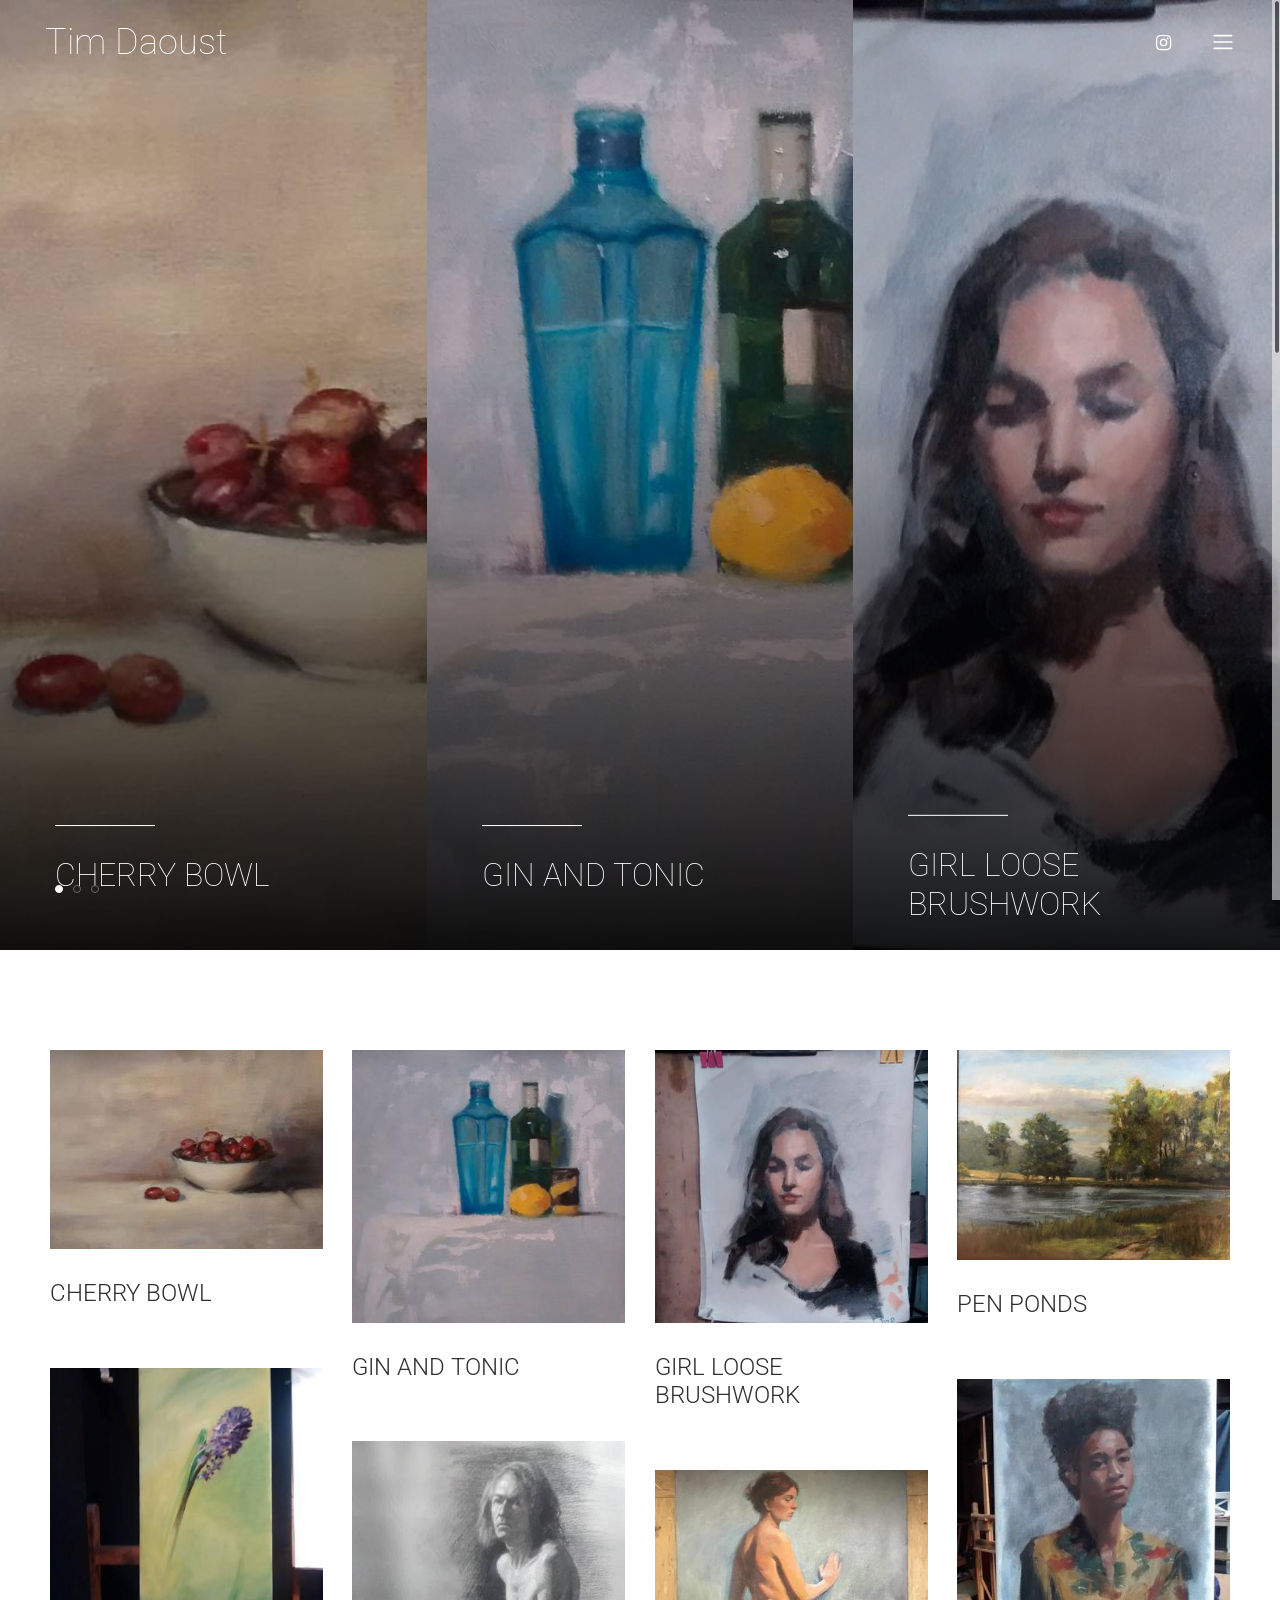
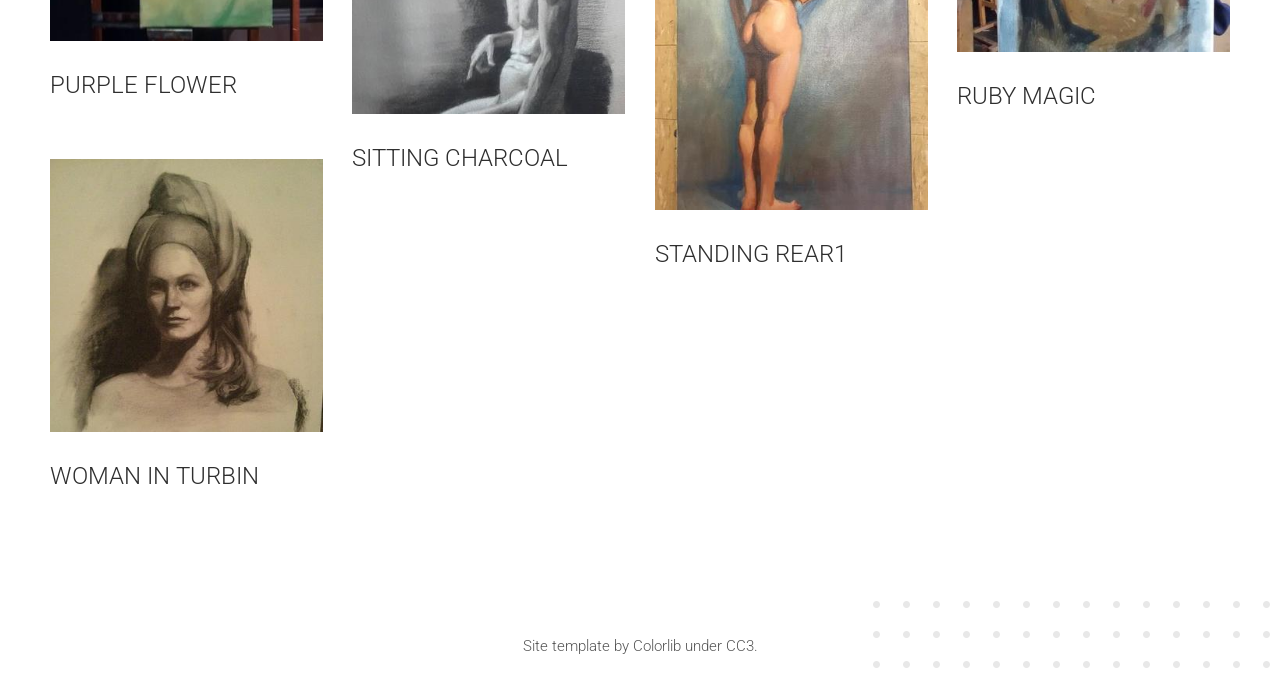
==== commit 26d43786: "Add google analytics" ====
--- a/index.html
+++ b/index.html
@@ -352,6 +352,15 @@
     </footer>
         <!-- ***** Footer Area End ***** -->
 
+    <!-- Global site tag (gtag.js) - Google Analytics -->
+    <script async src="https://www.googletagmanager.com/gtag/js?id=UA-153110946-1"></script>
+    <script>
+      window.dataLayer = window.dataLayer || [];
+      function gtag(){dataLayer.push(arguments);}
+      gtag('js', new Date());
+      gtag('config', 'UA-153110946-1');
+    </script>
+
     <!-- jQuery (Necessary for All JavaScript Plugins) -->
     <script src="js/jquery/jquery-2.2.4.min.js"></script>
     <!-- Popper js -->
